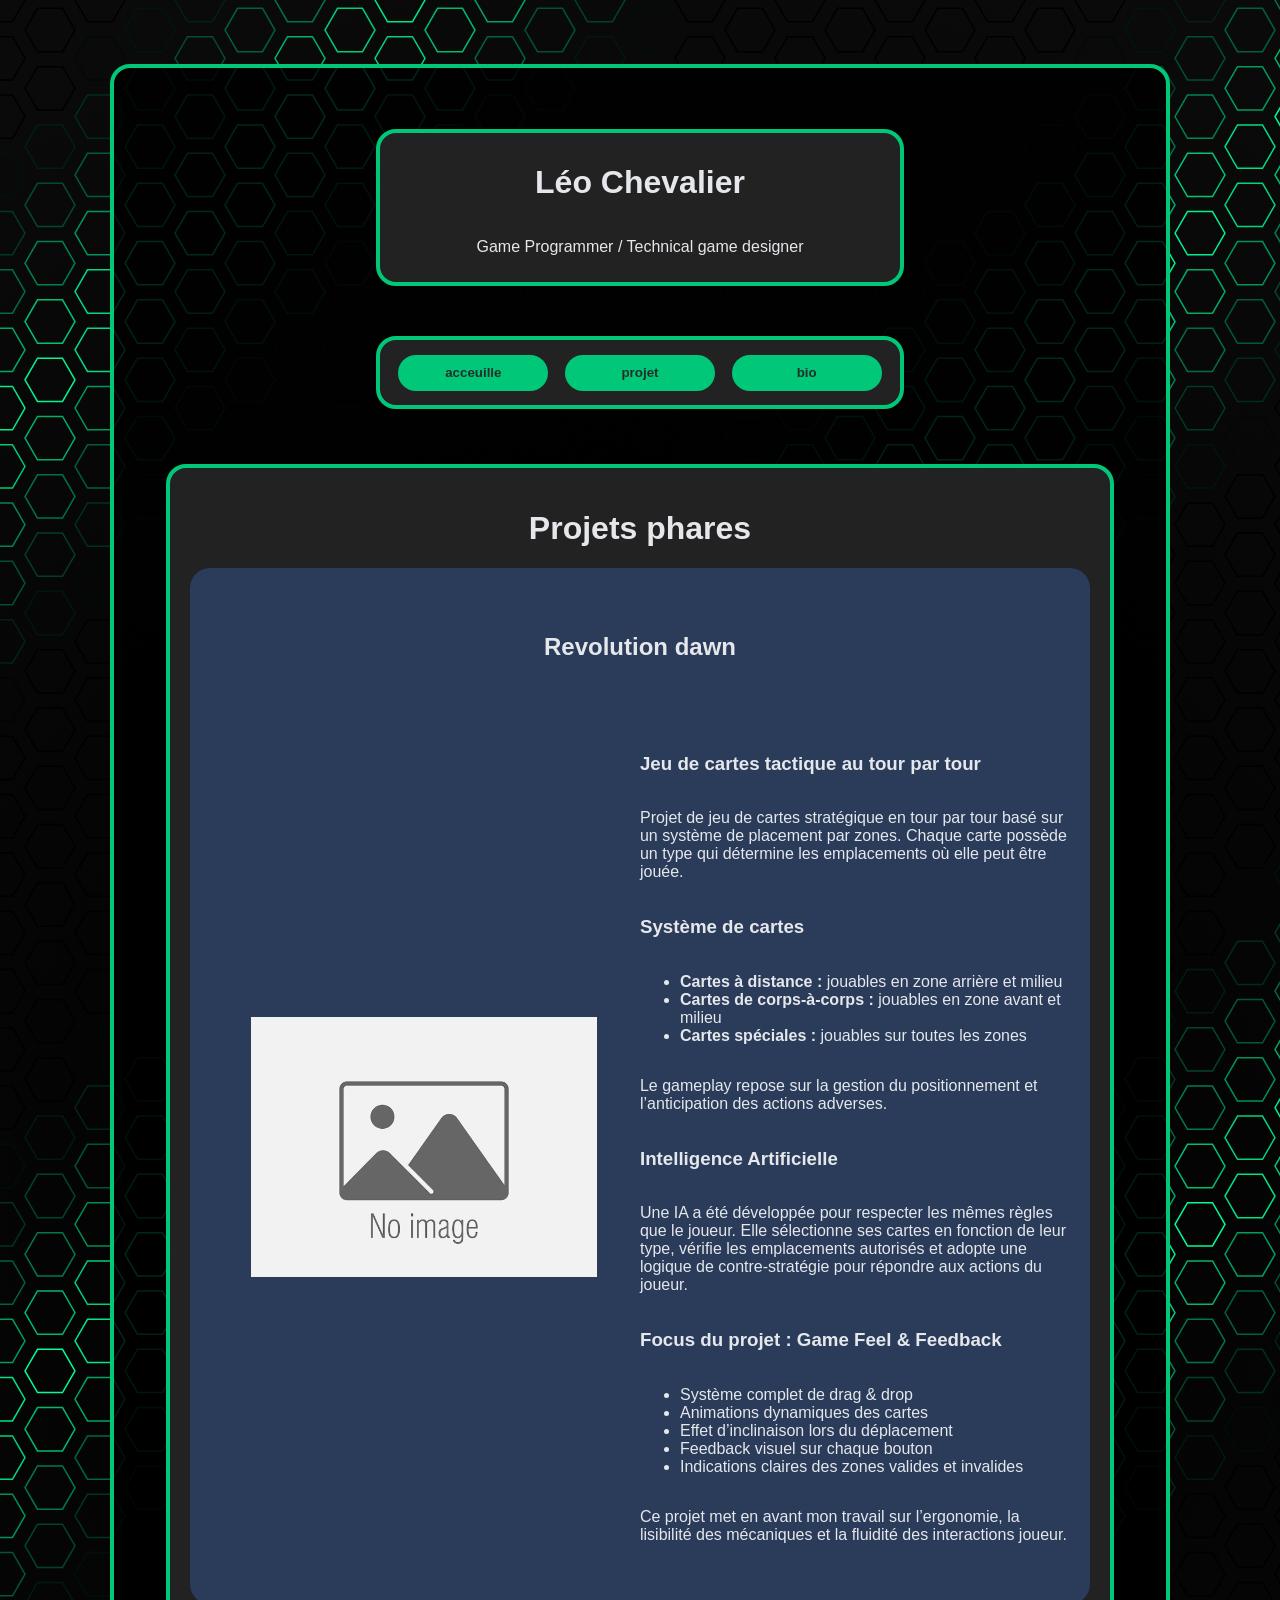
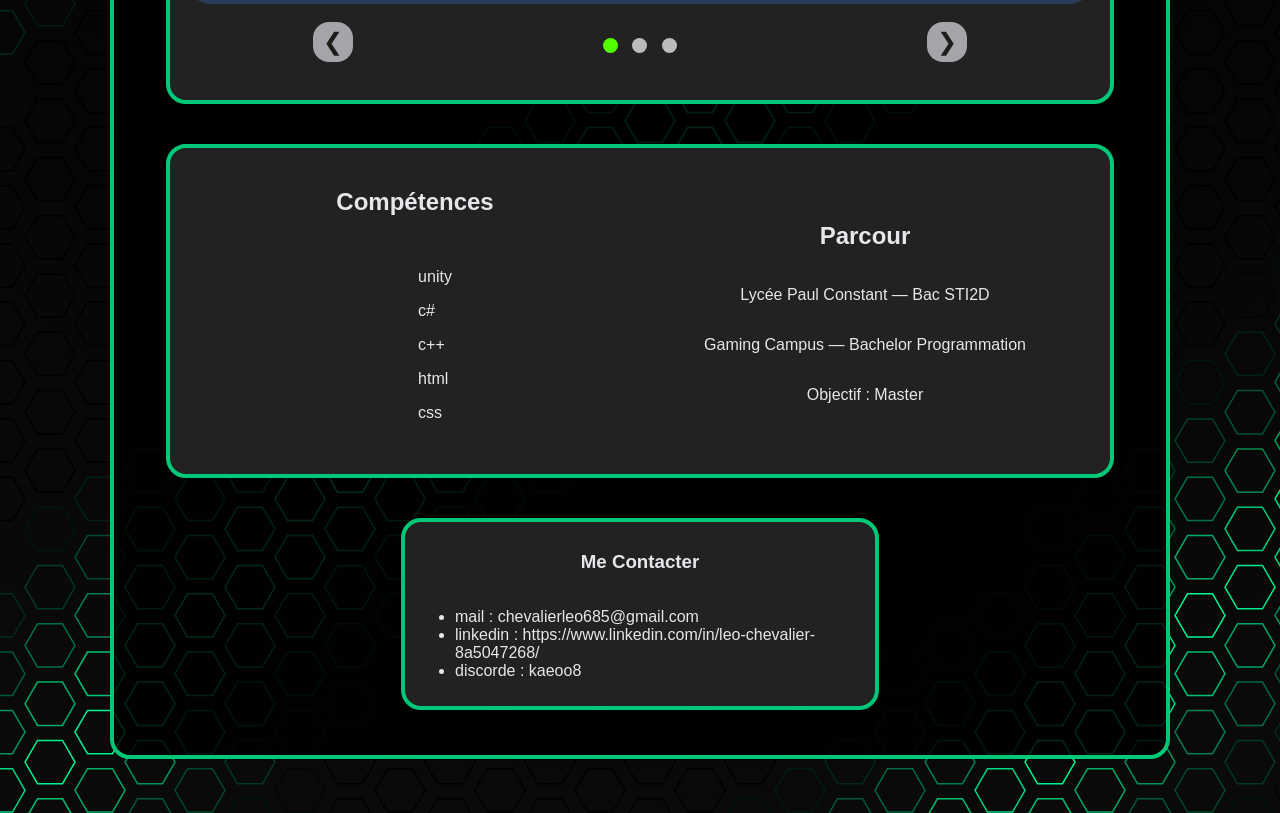
==== index.html @ ee6138b2 "Premier commit" ====
<head>
    <meta charset="UTF-8">
    <title>Léo Chevalier | Game Programmer</title>
    <link rel="stylesheet" href="style.css">
</head>
<body>
    <canvas id="refletsCanvas"></canvas>

    <div class="back">
        <header>
            <div class="second_block">
                <h1>Léo Chevalier</h1>
                <p>Game Programmer / Technical game designer</p>
            </div>

            <div class="second_block">
                <div class="alignement_ligne">
                    <button class="button_menu">acceuille</button>
                    <button class="button_menu">projet</button>
                    <button class="button_menu">bio</button>
                </div>
            </div>

        </header>

        <main>
            <div class="block">   
                <div class="carousel">


                    <div class="alignement_ligne">
                    <h1>Projets phares</h1>
                    </div>

                    
                    <div class="slides">

                        <div class="slide active">
                            <div class="project" >
                                <h2>Revolution dawn</h2>
                                <div class="blockProjet">
                                    <img src="ressource/img.png" alt="image de representation du projet" class="img_pres">
                                    <div class="description">
                                        <h3>Jeu de cartes tactique au tour par tour</h3>

                                            <p>
                                                Projet de jeu de cartes stratégique en tour par tour basé sur un système de placement par zones.
                                                Chaque carte possède un type qui détermine les emplacements où elle peut être jouée.
                                            </p>

                                            <h3>Système de cartes</h3>
                                            <ul>
                                                <li><strong>Cartes à distance :</strong> jouables en zone arrière et milieu</li>
                                                <li><strong>Cartes de corps-à-corps :</strong> jouables en zone avant et milieu</li>
                                                <li><strong>Cartes spéciales :</strong> jouables sur toutes les zones</li>
                                            </ul>

                                            <p>
                                                Le gameplay repose sur la gestion du positionnement et l’anticipation des actions adverses.
                                            </p>

                                            <h3>Intelligence Artificielle</h3>
                                            <p>
                                                Une IA a été développée pour respecter les mêmes règles que le joueur. 
                                                Elle sélectionne ses cartes en fonction de leur type, vérifie les emplacements autorisés 
                                                et adopte une logique de contre-stratégie pour répondre aux actions du joueur.
                                            </p>

                                            <h3>Focus du projet : Game Feel & Feedback</h3>
                                            <ul>
                                                <li>Système complet de drag & drop</li>
                                                <li>Animations dynamiques des cartes</li>
                                                <li>Effet d’inclinaison lors du déplacement</li>
                                                <li>Feedback visuel sur chaque bouton</li>
                                                <li>Indications claires des zones valides et invalides</li>
                                            </ul>

                                            <p>
                                                Ce projet met en avant mon travail sur l’ergonomie, la lisibilité des mécaniques 
                                                et la fluidité des interactions joueur.
                                            </p>
                                    </div>
                                </div>
                            </div>
                        </div>

                        <div class="slide">
                            <div class="project" >
                                <h3>Revolution dawn</h3>
                                <div class="blockProjet">
                                    <p>description 2</p>
                                    <img src="ressource/img.png" alt="image de representation du projet" class="img_pres">
                                </div>
                            </div>
                        </div>

                            
                        <div class="slide">
                            <div class="project" >
                                <h3>Revolution dawn</h3>
                                <div class="blockProjet">
                                    <img src="ressource/img.png" alt="image de representation du projet" class="img_pres">
                                    <p>description 3</p>
                                </div>
                            </div>
                        </div>
                        

                    </div>
                    
                    <div class="cadre_bouton">
                        <button class="prev">❮

                        </button><div class="dots">
                            <span class="dot active"></span>
                            <span class="dot"></span>
                            <span class="dot"></span>
                        </div>

                        <button class="next">❯</button>
                    </div>
                </div>
            </div>
            
            <div class="block">
                <div class="alignement_ligne">
                    <div class="alignement_col">
                        <h2>Compétences</h2>
                        <ul>    
                            <p>unity</p>
                            <p>c#</p>
                            <p>c++</p>
                            <p>html</p>
                            <p>css</p>
                        </ul>
                    </div>


                    <div class="alignement_col">
                        <h2>Parcour</h2>
                            <div class="alignement_col">
                                <p>Lycée Paul Constant — Bac STI2D</p>
                                <p>Gaming Campus — Bachelor Programmation</p>
                                <p>Objectif : Master</p>
                            </div>
                    </div>
                </div>
            </div>
        </main>
        <footer>
            <div class="block">
                <h3>Me Contacter</h3>
                <ul>
                    <li>mail     : chevalierleo685@gmail.com</li>
                    <li>linkedin : https://www.linkedin.com/in/leo-chevalier-8a5047268/</li>
                    <li>discorde : kaeoo8</li>
                </ul>
            </div>
        </footer>
    
    </div>
        <br>
        <br>
        <br>


    <script src="script.js"></script>
</body>
---- style.css ----
body {
  margin: 0;
  max-width: 100%;
  display: flex;
  flex-flow: column;
  justify-content: center;
  align-content: center;
  align-items: center;
  font-family: Arial, sans-serif;
  background: #0f172a;
  color: #e5e7eb;
}
main{
  display: flex;
  flex-flow: column;
  justify-content: center;
  align-content: center;
  align-items: center;
  font-family: Arial, sans-serif;
  width: 100%;
  height: 100%;
}
header, section, footer {
  display: flex;
  flex-flow: column;
  align-items: center;
  max-width: 90%;
  min-width: 50%;
  padding: 1% 1%;
}
.project_part {
  max-width: 100%;
  display: flex;
  flex-flow: column;
  align-items: center;
}
.back{
  margin-top: 5%;
  width: 80%;
  max-width: 1000px;
  display: flex;
  flex-flow: column;
  align-items: center;
  background: #000000d3;
  border: 4px solid #00C878;
  border-radius: 20px;
  padding: 2%;
}
.project {
  display: flex;
  flex-flow: column;
  align-items: center;
  justify-content: space-around;
  background: #2a3c5a;
  padding: 2%;
  margin-bottom: 2%;
  border-radius: 20px;
  height: 1000;
}
.blockProjet{
  display: flex;
  flex-flow: row;
  align-items: center;
  justify-content: space-around;
}
.img_pres{
  max-width: 40%;
  padding: 5%;
}
.cadre_bouton{
  display: flex;
  flex-flow: row;
  align-items: center;
  justify-content: space-around;
  padding-bottom: 2%;
}
.slides {
    position: relative;
    width: 100%;
}

.slide {
    width: 100%;
    visibility: hidden;
    height: 0;
    overflow: hidden;
}

.slide.active {
    visibility: visible;
    height: auto;
}
.carousel {
    margin: auto;
    position: relative;
    overflow: hidden;
    width: 100%;
}

button {
    border: none;
    padding: 10px;
    cursor: pointer;
}
.prev { left: 0; }
.next { right: 0; }
.dots {
    text-align: center;
    margin-top: 10px;
}
.dot {
    height: 15px;
    width: 15px;
    margin: 0 5px;
    background-color: #bbb;
    border-radius: 50%;
    display: inline-block;
    cursor: pointer;
    transition: background-color 0.3s;
}
.dot.active {
    background-color: #51ff00; 
}
.cadre_bouton button {
    border: none;          
    width: 40px;            
    height: 40px;           
    border-radius: 40%;     
    background-color: #a4a5a8; 
    color: #201b1b;           
    font-size: 24px;        
    cursor: pointer;
    display: flex;
    align-items: center;
    justify-content: center;
    transition: background-color 0.3s, transform 0.2s;
}
.cadre_bouton button:hover {
    background-color: #374151; 
    transform: scale(1.1);  
}
.second_block{
  margin: 5% 0;
  width: 100%;
  max-width: 1000px;
  display: flex;
  flex-flow: column;
  align-items: center;
  background: #252525f1;
  border: 4px solid #00C878;
  border-radius: 20px;
  padding: 2%;
}
.block{
  margin: 2% 0;
  width: 90%;
  height: 100%;
  display: flex;
  flex-flow: column;
  align-items: center;
  justify-content: center;
  background: #252525f1;
  border: 4px solid #00C878;
  border-radius: 20px;
  padding: 2%;
}
.alignement_ligne{
  width: 100%;
  height: auto;
  display: flex;
  flex-flow: row;
  align-items: center;
  justify-content: space-around;
}
.alignement_col{
  width: 100%;
  height: auto;
  display: flex;
  flex-flow: column;
  align-items: center;
  justify-content: space-around;
}
#refletsCanvas {
  position: fixed;
  top: 0;
  left: 0;
  width: 100%;
  height: 100%;
  z-index: -2;
  pointer-events: none;
}

.button_menu {
  width: 30%;
  height: 80%;
  background-color: #00C878;
  color: #252525f1;
  border: solid, 5px;
  border-color: #00c87800;
  cursor: pointer;
  border-radius: 20px;
  font-weight: 900;

  display: flex;
  justify-content: center; 
  align-items: center; 

  transition: transform 0.3s ease, box-shadow 0.3s ease, background-color 0.3s ease, color 0.3s ease, border-color 0.3s ease;
}

.button_menu:hover {
  transform: scale(1.15);
  box-shadow: 0 0 10px #00c878c0;
  background-color: #252525f1;
  color: #00C878;
  border-color: #00C878;
}

.description{
  display:  flex;
  flex-flow: column;
  justify-content: space-around;
}
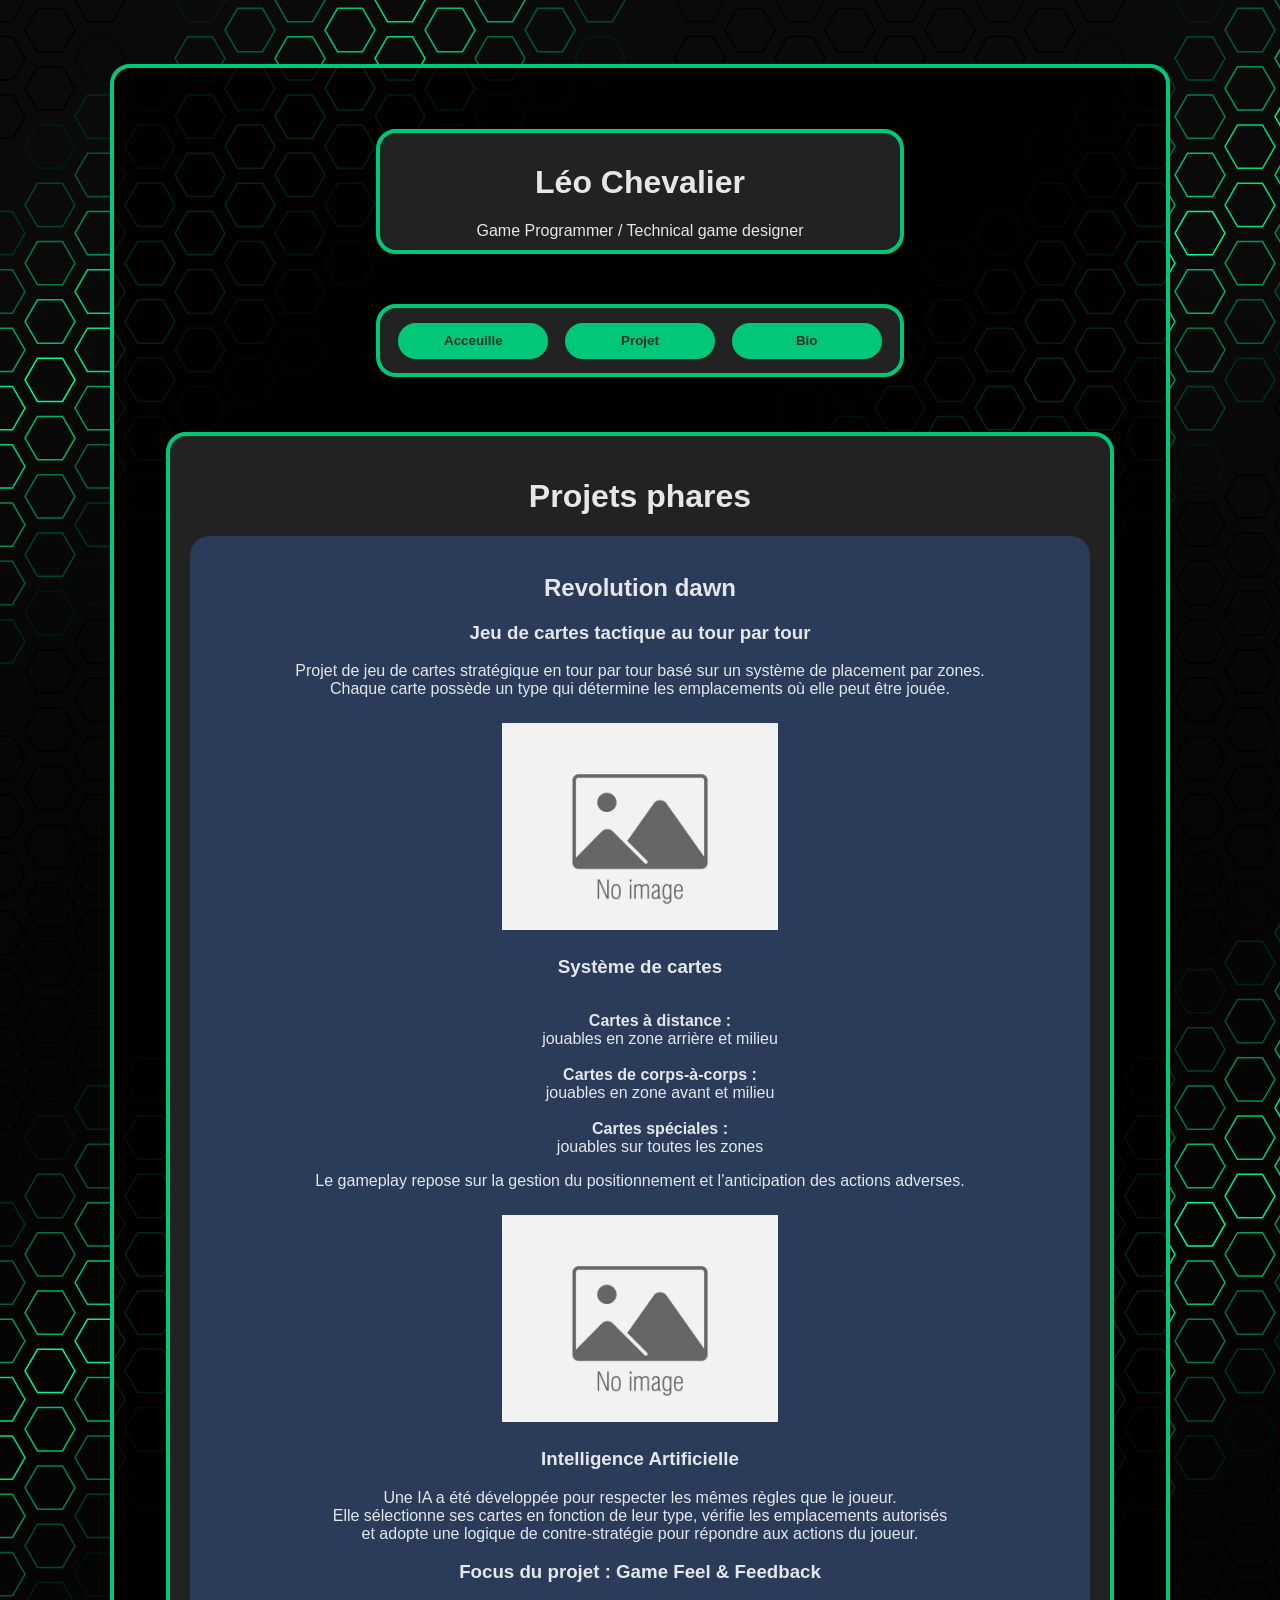
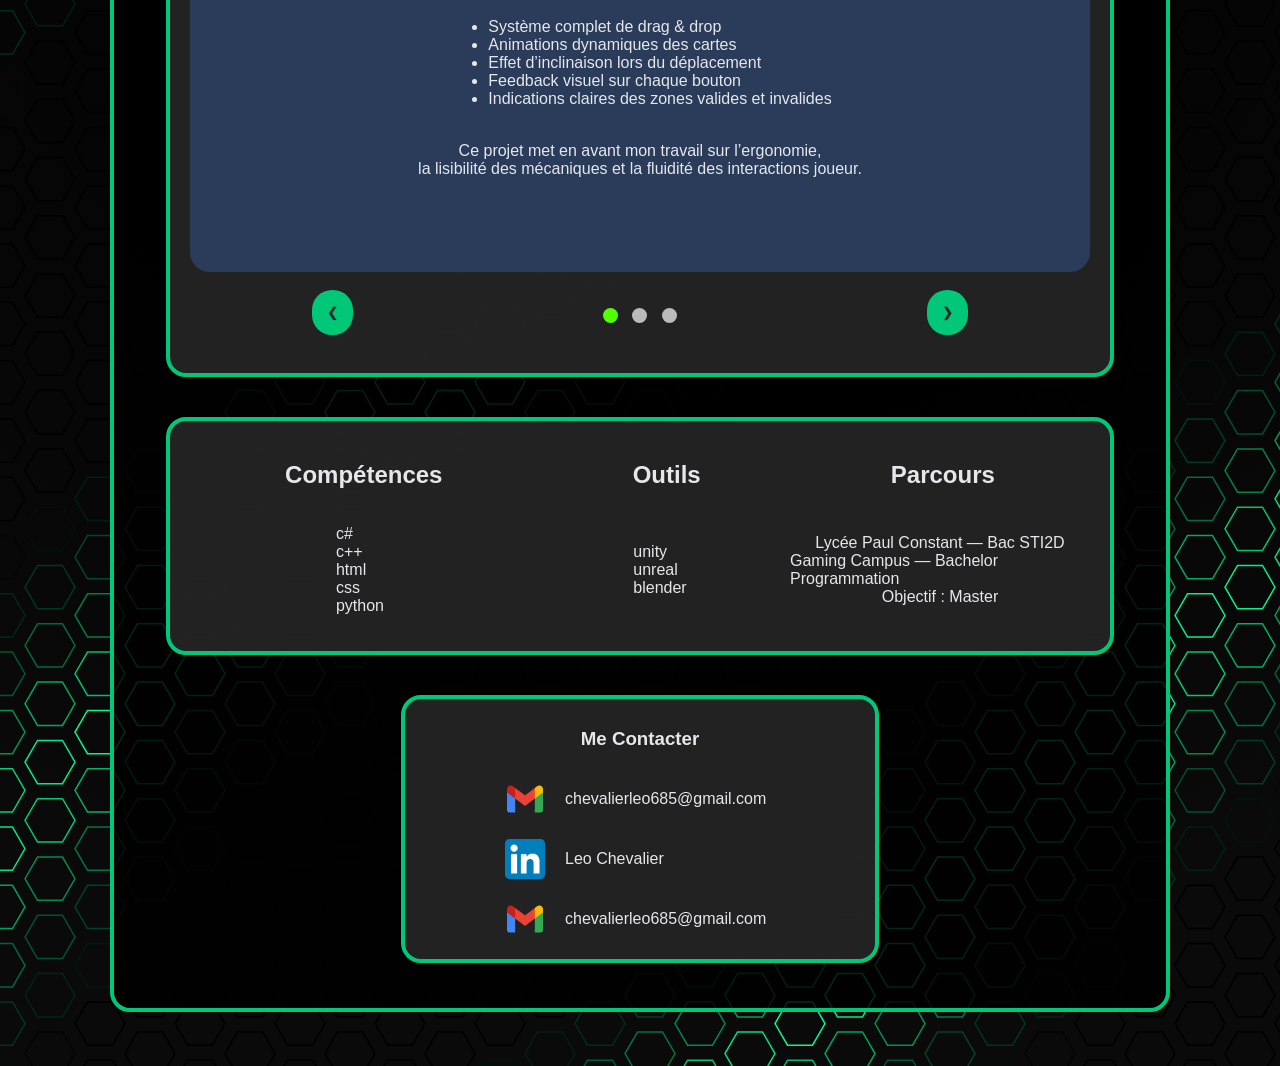
==== commit 1a80bf51: "update" ====
--- a/index.html
+++ b/index.html
@@ -15,9 +15,9 @@
 
             <div class="second_block">
                 <div class="alignement_ligne">
-                    <button class="button_menu">acceuille</button>
-                    <button class="button_menu">projet</button>
-                    <button class="button_menu">bio</button>
+                    <button class="button_menu">Acceuille</button>
+                    <button class="button_menu">Projet</button>
+                    <button class="button_menu">Bio</button>
                 </div>
             </div>
 
@@ -39,30 +39,47 @@
                             <div class="project" >
                                 <h2>Revolution dawn</h2>
                                 <div class="blockProjet">
-                                    <img src="ressource/img.png" alt="image de representation du projet" class="img_pres">
-                                    <div class="description">
-                                        <h3>Jeu de cartes tactique au tour par tour</h3>
+                                        <h3 class="text">Jeu de cartes tactique au tour par tour</h3>
+                                            <br>
 
                                             <p>
                                                 Projet de jeu de cartes stratégique en tour par tour basé sur un système de placement par zones.
+                                            </p>
+                                            <p>
                                                 Chaque carte possède un type qui détermine les emplacements où elle peut être jouée.
                                             </p>
+                                            <br>
+
+
+                                            <img src="ressource/img.png" alt="image de representation du projet" class="img_pres">
+
 
                                             <h3>Système de cartes</h3>
                                             <ul>
-                                                <li><strong>Cartes à distance :</strong> jouables en zone arrière et milieu</li>
-                                                <li><strong>Cartes de corps-à-corps :</strong> jouables en zone avant et milieu</li>
-                                                <li><strong>Cartes spéciales :</strong> jouables sur toutes les zones</li>
+                                                <li class="text"><strong>Cartes à distance :<br></strong> jouables en zone arrière et milieu</li>
+                                                <br>
+                                                <li class="text"><strong>Cartes de corps-à-corps :<br></strong> jouables en zone avant et milieu</li>
+                                                <br>
+                                                <li class="text"><strong>Cartes spéciales :<br></strong> jouables sur toutes les zones</li>
                                             </ul>
 
-                                            <p>
+                                            <p >
                                                 Le gameplay repose sur la gestion du positionnement et l’anticipation des actions adverses.
                                             </p>
+                                            <br>
+
+
+                                            <img src="ressource/img.png" alt="image de representation du projet" class="img_pres">
+
 
                                             <h3>Intelligence Artificielle</h3>
                                             <p>
                                                 Une IA a été développée pour respecter les mêmes règles que le joueur. 
+                                            </p>
+                                            <p>
                                                 Elle sélectionne ses cartes en fonction de leur type, vérifie les emplacements autorisés 
+                                            </p>
+                                            <p>
                                                 et adopte une logique de contre-stratégie pour répondre aux actions du joueur.
                                             </p>
 
@@ -74,12 +91,13 @@
                                                 <li>Feedback visuel sur chaque bouton</li>
                                                 <li>Indications claires des zones valides et invalides</li>
                                             </ul>
-
-                                            <p>
-                                                Ce projet met en avant mon travail sur l’ergonomie, la lisibilité des mécaniques 
-                                                et la fluidité des interactions joueur.
-                                            </p>
-                                    </div>
+                                            <br>
+                                            <p>
+                                                Ce projet met en avant mon travail sur l’ergonomie, 
+                                            </p>
+                                            <p>
+                                                la lisibilité des mécaniques et la fluidité des interactions joueur.
+                                            </p>
                                 </div>
                             </div>
                         </div>
@@ -109,9 +127,9 @@
                     </div>
                     
                     <div class="cadre_bouton">
-                        <button class="prev">❮
-
-                        </button><div class="dots">
+                        <button class="prev">❮</button>
+
+                        <div class="dots">
                             <span class="dot active"></span>
                             <span class="dot"></span>
                             <span class="dot"></span>
@@ -123,21 +141,35 @@
             </div>
             
             <div class="block">
+                
+                <div class="alignement_ligne">
+                    
+                        <h2>Compétences</h2>
+                        <h2>Outils</h2>
+                        <h2>Parcours</h2>
+                </div>
                 <div class="alignement_ligne">
                     <div class="alignement_col">
-                        <h2>Compétences</h2>
                         <ul>    
-                            <p>unity</p>
                             <p>c#</p>
                             <p>c++</p>
                             <p>html</p>
                             <p>css</p>
+                            <p>python</p>
                         </ul>
                     </div>
 
 
                     <div class="alignement_col">
-                        <h2>Parcour</h2>
+                        <ul>    
+                            <p>unity</p>
+                            <p>unreal</p>
+                            <p>blender</p>
+                        </ul>
+                    </div>
+
+
+                    <div class="alignement_col">
                             <div class="alignement_col">
                                 <p>Lycée Paul Constant — Bac STI2D</p>
                                 <p>Gaming Campus — Bachelor Programmation</p>
@@ -150,11 +182,27 @@
         <footer>
             <div class="block">
                 <h3>Me Contacter</h3>
-                <ul>
-                    <li>mail     : chevalierleo685@gmail.com</li>
-                    <li>linkedin : https://www.linkedin.com/in/leo-chevalier-8a5047268/</li>
-                    <li>discorde : kaeoo8</li>
-                </ul>
+
+                <div class="contact_ligne">
+                    <a href="mailto:chevalierleo685@gmail.com" class="cadre_logo">
+                        <img src="ressource/logo mail.png" class="logo">
+                    </a>
+                    <p>chevalierleo685@gmail.com</p>
+                </div>
+
+                <div class="contact_ligne">
+                    <a href="#" class="cadre_logo">
+                        <img src="ressource/logo linkedin.png" class="logo">
+                    </a>
+                    <p>Leo Chevalier</p>
+                </div>
+
+                <div class="contact_ligne">
+                    <a href="mailto:chevalierleo685@gmail.com" class="cadre_logo">
+                        <img src="ressource/logo mail.png" class="logo">
+                    </a>
+                    <p>chevalierleo685@gmail.com</p>
+                </div>
             </div>
         </footer>
     
@@ -166,3 +214,4 @@
 
     <script src="script.js"></script>
 </body>
+
--- a/style.css
+++ b/style.css
@@ -41,6 +41,7 @@
   max-width: 1000px;
   display: flex;
   flex-flow: column;
+  
   align-items: center;
   background: #000000d3;
   border: 4px solid #00C878;
@@ -51,22 +52,17 @@
   display: flex;
   flex-flow: column;
   align-items: center;
-  justify-content: space-around;
+  justify-content: flex-start;
   background: #2a3c5a;
   padding: 2%;
   margin-bottom: 2%;
   border-radius: 20px;
-  height: 1000;
-}
-.blockProjet{
-  display: flex;
-  flex-flow: row;
-  align-items: center;
-  justify-content: space-around;
-}
+  height: 1300;
+}
+
 .img_pres{
   max-width: 40%;
-  padding: 5%;
+  padding: 1%;
 }
 .cadre_bouton{
   display: flex;
@@ -103,8 +99,57 @@
     padding: 10px;
     cursor: pointer;
 }
-.prev { left: 0; }
-.next { right: 0; }
+.prev { 
+  background-color: #00C878;
+  color: #252525f1;
+  border: solid, 5px;
+  border-color: #00c87800;
+  cursor: pointer;
+  border-radius: 20px;
+  font-weight: 900;
+
+  display: flex;
+  justify-content: center; 
+  align-items: center; 
+
+  transition: transform 0.3s ease, box-shadow 0.3s ease, background-color 0.3s ease, color 0.3s ease, border-color 0.3s ease;
+}
+.prev:hover{
+  transform: scale(1.15);
+  box-shadow: 0 0 10px #00c878c0;
+  background-color: #252525f1;
+  color: #00C878;
+  border-color: #00C878;
+}
+.next { 
+  background-color: #00C878;
+  color: #252525f1;
+  border: solid, 5px;
+  border-color: #00c87800;
+  cursor: pointer;
+  border-radius: 20px;
+  font-weight: 900;
+
+  display: flex;
+  justify-content: center; 
+  align-items: center; 
+
+  transition: transform 0.3s ease, box-shadow 0.3s ease, background-color 0.3s ease, color 0.3s ease, border-color 0.3s ease;
+}
+.next:hover{
+  transform: scale(1.15);
+  box-shadow: 0 0 10px #00c878c0;
+  background-color: #252525f1;
+  color: #00C878;
+  border-color: #00C878;
+}
+p{margin: 0%;}
+
+
+
+
+
+
 .dots {
     text-align: center;
     margin-top: 10px;
@@ -122,24 +167,8 @@
 .dot.active {
     background-color: #51ff00; 
 }
-.cadre_bouton button {
-    border: none;          
-    width: 40px;            
-    height: 40px;           
-    border-radius: 40%;     
-    background-color: #a4a5a8; 
-    color: #201b1b;           
-    font-size: 24px;        
-    cursor: pointer;
-    display: flex;
-    align-items: center;
-    justify-content: center;
-    transition: background-color 0.3s, transform 0.2s;
-}
-.cadre_bouton button:hover {
-    background-color: #374151; 
-    transform: scale(1.1);  
-}
+
+
 .second_block{
   margin: 5% 0;
   width: 100%;
@@ -173,6 +202,14 @@
   align-items: center;
   justify-content: space-around;
 }
+.alignement_ligne_coller{
+  width: 100%;
+  height: auto;
+  display: flex;
+  flex-flow: row;
+  align-items: center;
+  justify-content:flex-start;
+}
 .alignement_col{
   width: 100%;
   height: auto;
@@ -180,6 +217,22 @@
   flex-flow: column;
   align-items: center;
   justify-content: space-around;
+}
+.alignement_col_logo{
+  width: 35%;
+  height: auto;
+  display: flex;
+  flex-flow: column;
+  align-items: end;
+  justify-content: space-around;
+}
+.alignement_col_text{
+  width: 30%;
+  height: auto;
+  display: flex;
+  flex-flow: column;
+  align-items: start;
+  justify-content: start;
 }
 #refletsCanvas {
   position: fixed;
@@ -216,9 +269,39 @@
   color: #00C878;
   border-color: #00C878;
 }
-
-.description{
-  display:  flex;
-  flex-flow: column;
-  justify-content: space-around;
+.contact_ligne{
+  width: 60%;
+  display: flex;
+  align-items: center;
+  gap: 20px;
+  margin: 10px 0;
+}
+
+.cadre_logo{
+  width: 40px;
+  display: flex;
+  justify-content: center;
+}
+
+.logo{
+  width: 100%;
+}
+
+.contact_ligne p{
+  margin: 0;
+}
+.text{
+  width: 100%;
+  display: flex;
+  flex-flow: column;
+  align-items: center;
+  justify-content: center;
+  margin: 0;;
+}
+.blockProjet{
+  display: flex;
+  flex-flow: column;
+  align-items: center;
+  justify-content: center;
+
 }
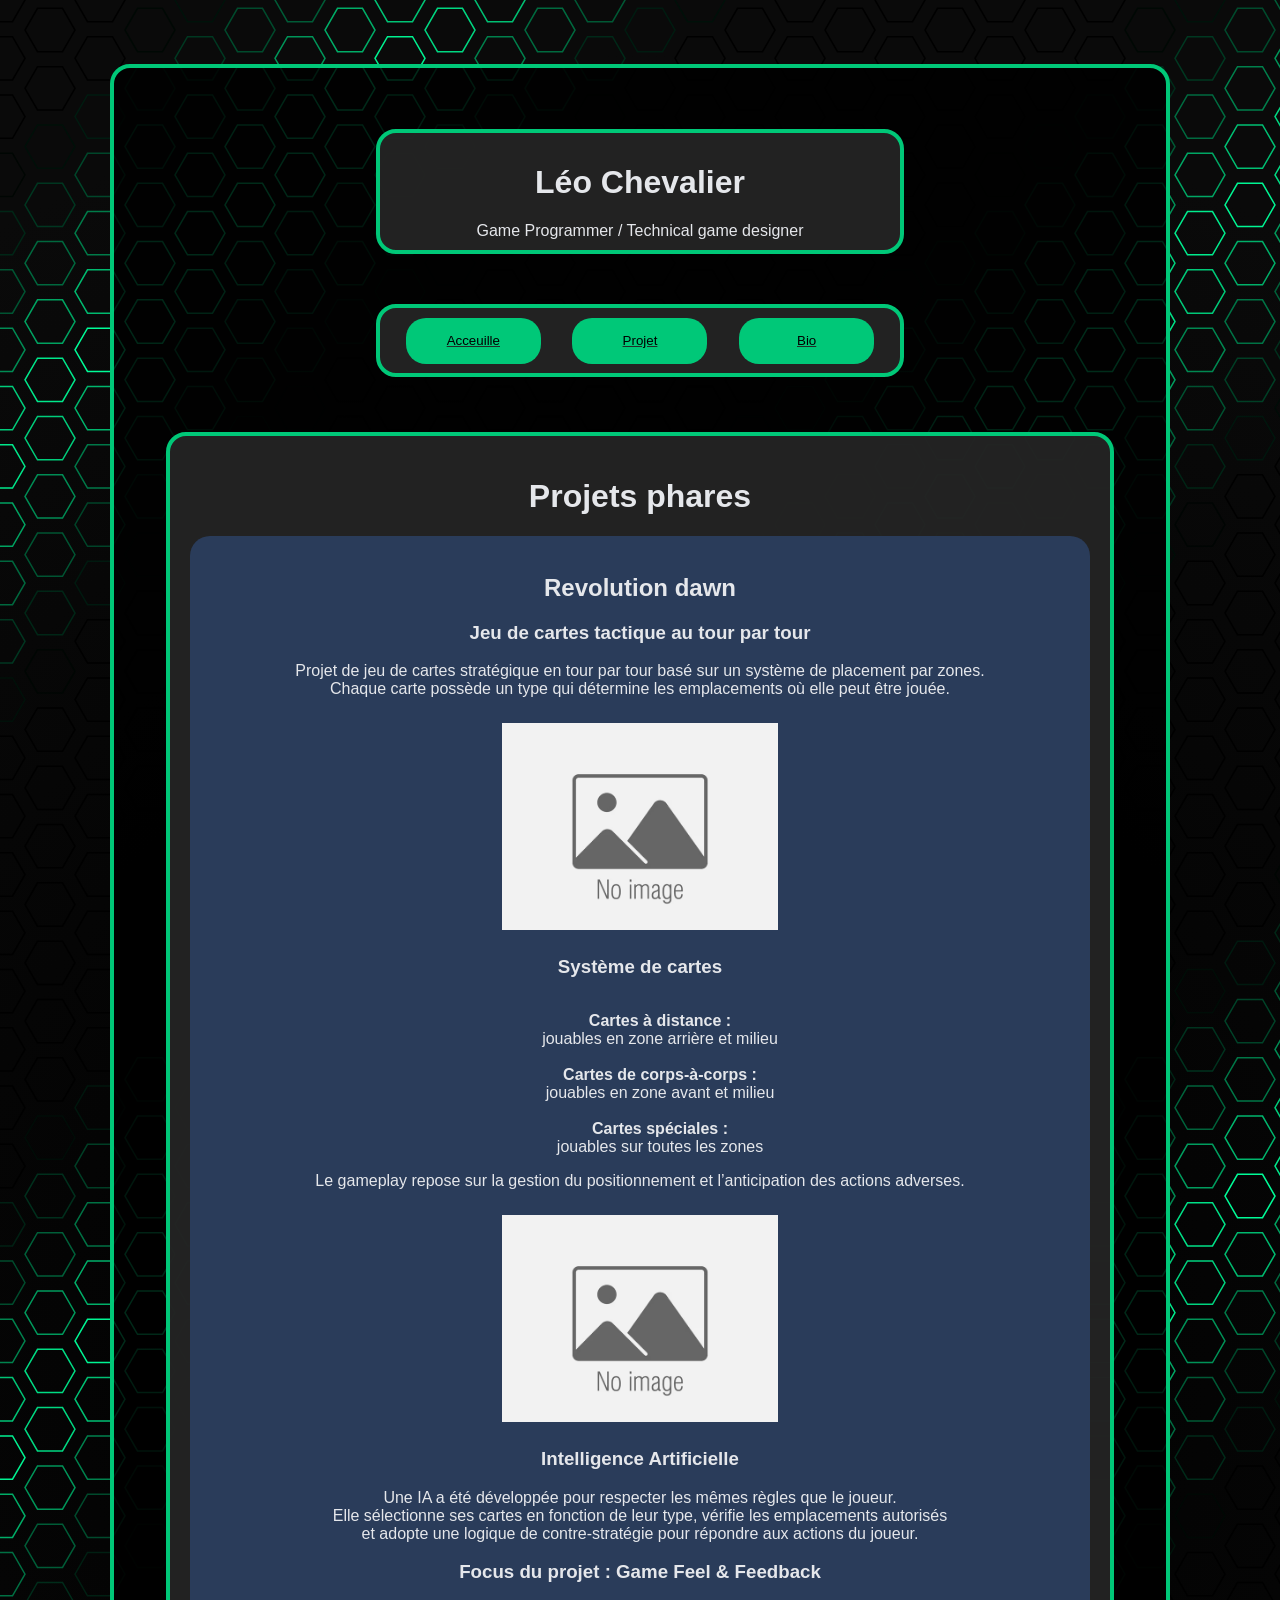
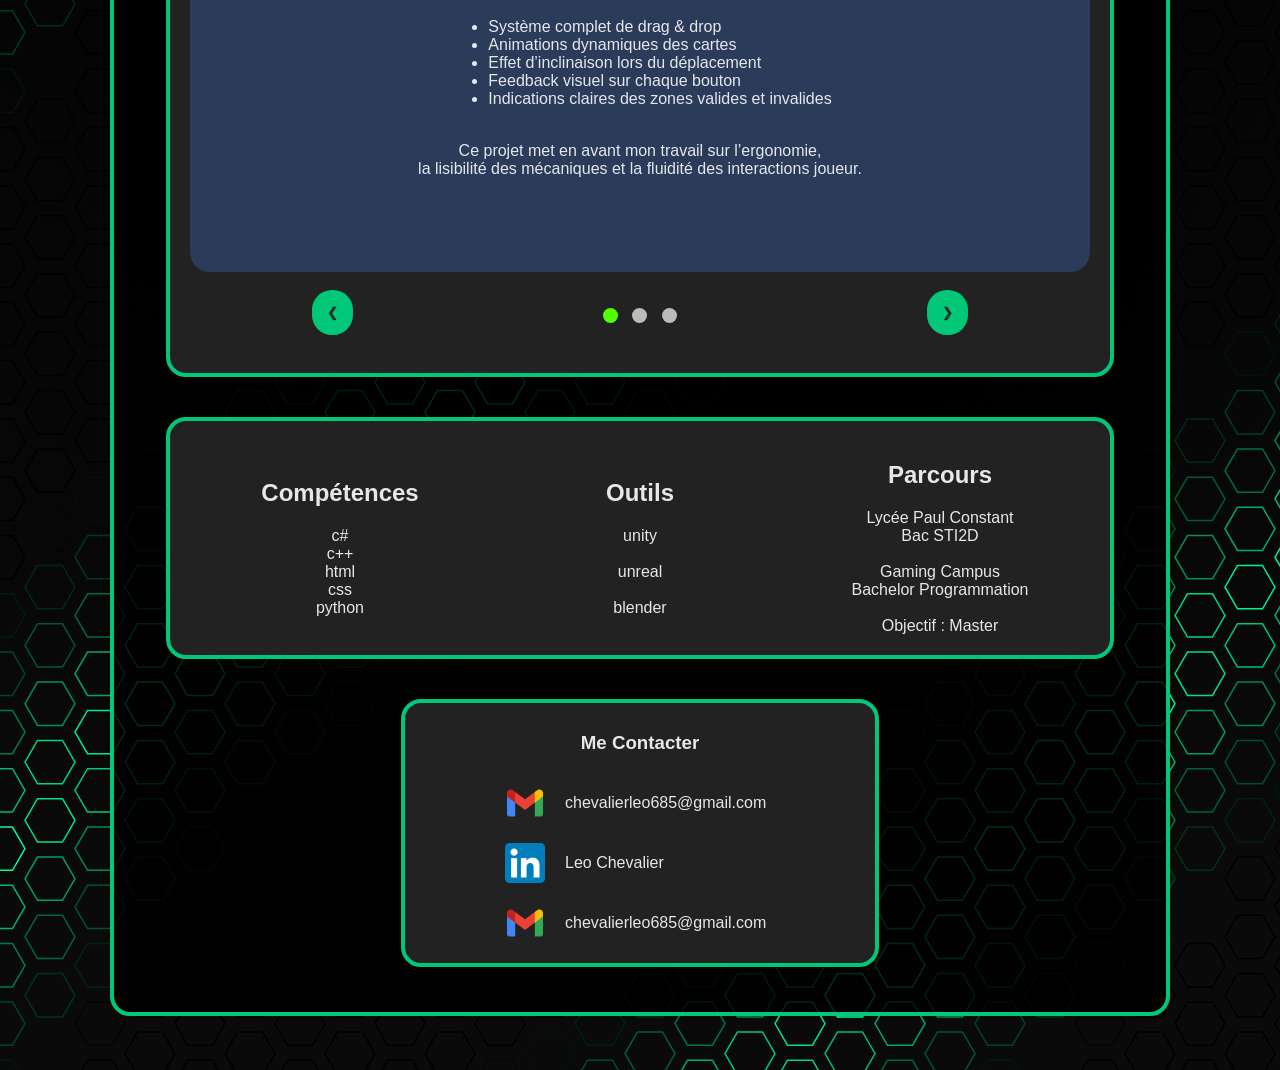
==== commit 77b093b0: "update" ====
--- a/index.html
+++ b/index.html
@@ -15,9 +15,9 @@
 
             <div class="second_block">
                 <div class="alignement_ligne">
-                    <button class="button_menu">Acceuille</button>
-                    <button class="button_menu">Projet</button>
-                    <button class="button_menu">Bio</button>
+                    <a href="index.html" class="button_menu"><button class="trensparent">Acceuille</button></a>
+                    <a href="page/projet.html" class="button_menu"><button class="trensparent">Projet</button></a>
+                    <a href="page/parcour.html" class="button_menu"><button class="trensparent">Bio</button></a>
                 </div>
             </div>
 
@@ -104,10 +104,67 @@
 
                         <div class="slide">
                             <div class="project" >
-                                <h3>Revolution dawn</h3>
+                                <h2>Revolution dawn</h2>
                                 <div class="blockProjet">
-                                    <p>description 2</p>
-                                    <img src="ressource/img.png" alt="image de representation du projet" class="img_pres">
+                                        <h3 class="text">Jeu de cartes tactique au tour par tour</h3>
+                                            <br>
+
+                                            <p>
+                                                Projet de jeu de cartes stratégique en tour par tour basé sur un système de placement par zones.
+                                            </p>
+                                            <p>
+                                                Chaque carte possède un type qui détermine les emplacements où elle peut être jouée.
+                                            </p>
+                                            <br>
+
+
+                                            <img src="ressource/img.png" alt="image de representation du projet" class="img_pres">
+
+
+                                            <h3>Système de cartes</h3>
+                                            <ul>
+                                                <li class="text"><strong>Cartes à distance :<br></strong> jouables en zone arrière et milieu</li>
+                                                <br>
+                                                <li class="text"><strong>Cartes de corps-à-corps :<br></strong> jouables en zone avant et milieu</li>
+                                                <br>
+                                                <li class="text"><strong>Cartes spéciales :<br></strong> jouables sur toutes les zones</li>
+                                            </ul>
+
+                                            <p >
+                                                Le gameplay repose sur la gestion du positionnement et l’anticipation des actions adverses.
+                                            </p>
+                                            <br>
+
+
+                                            <img src="ressource/img.png" alt="image de representation du projet" class="img_pres">
+
+
+                                            <h3>Intelligence Artificielle</h3>
+                                            <p>
+                                                Une IA a été développée pour respecter les mêmes règles que le joueur. 
+                                            </p>
+                                            <p>
+                                                Elle sélectionne ses cartes en fonction de leur type, vérifie les emplacements autorisés 
+                                            </p>
+                                            <p>
+                                                et adopte une logique de contre-stratégie pour répondre aux actions du joueur.
+                                            </p>
+
+                                            <h3>Focus du projet : Game Feel & Feedback</h3>
+                                            <ul>
+                                                <li>Système complet de drag & drop</li>
+                                                <li>Animations dynamiques des cartes</li>
+                                                <li>Effet d’inclinaison lors du déplacement</li>
+                                                <li>Feedback visuel sur chaque bouton</li>
+                                                <li>Indications claires des zones valides et invalides</li>
+                                            </ul>
+                                            <br>
+                                            <p>
+                                                Ce projet met en avant mon travail sur l’ergonomie, 
+                                            </p>
+                                            <p>
+                                                la lisibilité des mécaniques et la fluidité des interactions joueur.
+                                            </p>
                                 </div>
                             </div>
                         </div>
@@ -115,10 +172,67 @@
                             
                         <div class="slide">
                             <div class="project" >
-                                <h3>Revolution dawn</h3>
+                                <h2>Revolution dawn</h2>
                                 <div class="blockProjet">
-                                    <img src="ressource/img.png" alt="image de representation du projet" class="img_pres">
-                                    <p>description 3</p>
+                                        <h3 class="text">Jeu de cartes tactique au tour par tour</h3>
+                                            <br>
+
+                                            <p>
+                                                Projet de jeu de cartes stratégique en tour par tour basé sur un système de placement par zones.
+                                            </p>
+                                            <p>
+                                                Chaque carte possède un type qui détermine les emplacements où elle peut être jouée.
+                                            </p>
+                                            <br>
+
+
+                                            <img src="ressource/img.png" alt="image de representation du projet" class="img_pres">
+
+
+                                            <h3>Système de cartes</h3>
+                                            <ul>
+                                                <li class="text"><strong>Cartes à distance :<br></strong> jouables en zone arrière et milieu</li>
+                                                <br>
+                                                <li class="text"><strong>Cartes de corps-à-corps :<br></strong> jouables en zone avant et milieu</li>
+                                                <br>
+                                                <li class="text"><strong>Cartes spéciales :<br></strong> jouables sur toutes les zones</li>
+                                            </ul>
+
+                                            <p >
+                                                Le gameplay repose sur la gestion du positionnement et l’anticipation des actions adverses.
+                                            </p>
+                                            <br>
+
+
+                                            <img src="ressource/img.png" alt="image de representation du projet" class="img_pres">
+
+
+                                            <h3>Intelligence Artificielle</h3>
+                                            <p>
+                                                Une IA a été développée pour respecter les mêmes règles que le joueur. 
+                                            </p>
+                                            <p>
+                                                Elle sélectionne ses cartes en fonction de leur type, vérifie les emplacements autorisés 
+                                            </p>
+                                            <p>
+                                                et adopte une logique de contre-stratégie pour répondre aux actions du joueur.
+                                            </p>
+
+                                            <h3>Focus du projet : Game Feel & Feedback</h3>
+                                            <ul>
+                                                <li>Système complet de drag & drop</li>
+                                                <li>Animations dynamiques des cartes</li>
+                                                <li>Effet d’inclinaison lors du déplacement</li>
+                                                <li>Feedback visuel sur chaque bouton</li>
+                                                <li>Indications claires des zones valides et invalides</li>
+                                            </ul>
+                                            <br>
+                                            <p>
+                                                Ce projet met en avant mon travail sur l’ergonomie, 
+                                            </p>
+                                            <p>
+                                                la lisibilité des mécaniques et la fluidité des interactions joueur.
+                                            </p>
                                 </div>
                             </div>
                         </div>
@@ -141,42 +255,36 @@
             </div>
             
             <div class="block">
-                
-                <div class="alignement_ligne">
-                    
-                        <h2>Compétences</h2>
-                        <h2>Outils</h2>
-                        <h2>Parcours</h2>
-                </div>
                 <div class="alignement_ligne">
                     <div class="alignement_col">
-                        <ul>    
-                            <p>c#</p>
-                            <p>c++</p>
-                            <p>html</p>
-                            <p>css</p>
-                            <p>python</p>
-                        </ul>
-                    </div>
-
+                        <h2>Compétences</h2>
+                        <p>c#</p>
+                        <p>c++</p>
+                        <p>html</p>
+                        <p>css</p>
+                        <p>python</p>
+                    </div>
 
                     <div class="alignement_col">
-                        <ul>    
-                            <p>unity</p>
-                            <p>unreal</p>
-                            <p>blender</p>
-                        </ul>
-                    </div>
-
+                        <h2>Outils</h2>
+                        <p>unity</p>
+                        <br>
+                        <p>unreal</p>
+                        <br>
+                        <p>blender</p>
+
+                    </div>
 
                     <div class="alignement_col">
-                            <div class="alignement_col">
-                                <p>Lycée Paul Constant — Bac STI2D</p>
-                                <p>Gaming Campus — Bachelor Programmation</p>
-                                <p>Objectif : Master</p>
-                            </div>
-                    </div>
-                </div>
+                        <h2>Parcours</h2>
+                        <p>Lycée Paul Constant</p><p>Bac STI2D</p>
+                        <br>
+                        <p>Gaming Campus</p><p> Bachelor Programmation</p>
+                        <br>
+                        <p>Objectif : Master</p>
+                    </div>
+                </div>
+                
             </div>
         </main>
         <footer>
--- a/style.css
+++ b/style.css
@@ -245,7 +245,7 @@
 }
 
 .button_menu {
-  width: 30%;
+  width: 25%;
   height: 80%;
   background-color: #00C878;
   color: #252525f1;
@@ -304,4 +304,16 @@
   align-items: center;
   justify-content: center;
 
+}
+.trensparent{
+  background-color: #00000000;
+  border: transparent 0;
+  width: 100%;
+  height: 100%;
+  
+  transition: transform 0.3s ease,color 0.3s ease;
+}
+.trensparent:hover {
+  transform: scale(1.15);
+  color: #00C878;
 }
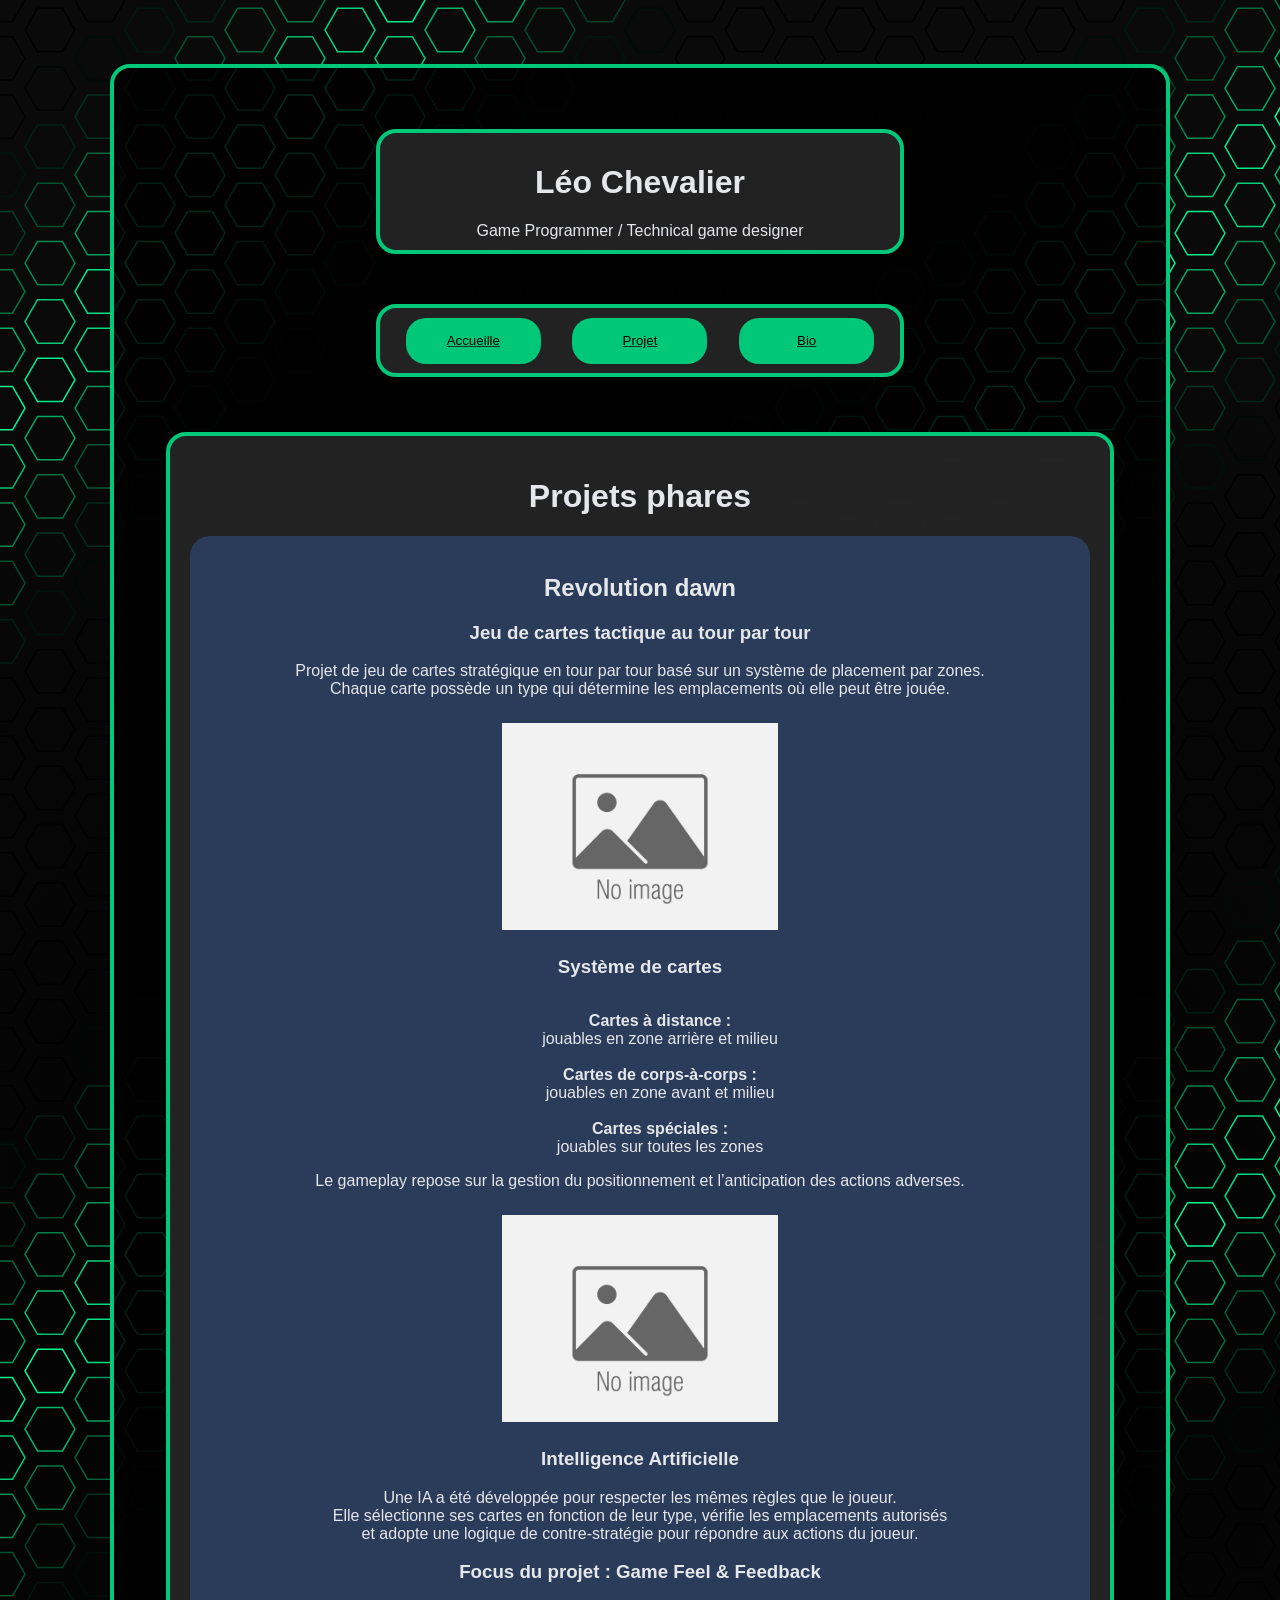
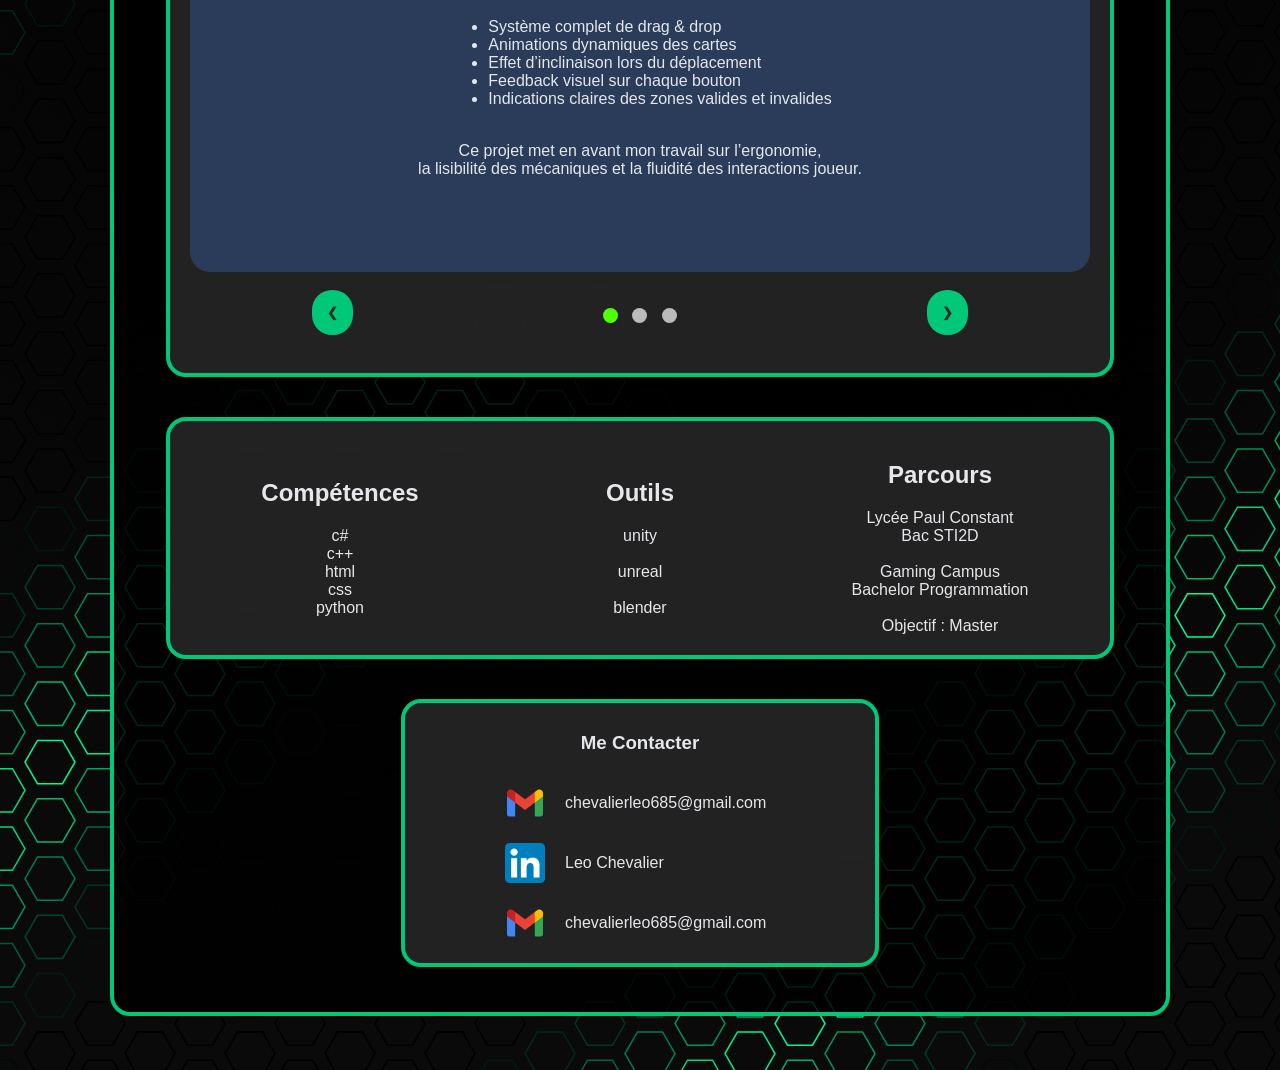
==== commit ba4f7d1e: "update" ====
--- a/index.html
+++ b/index.html
@@ -15,7 +15,7 @@
 
             <div class="second_block">
                 <div class="alignement_ligne">
-                    <a href="index.html" class="button_menu"><button class="trensparent">Acceuille</button></a>
+                    <a href="index.html" class="button_menu"><button class="trensparent">Accueille</button></a>
                     <a href="page/projet.html" class="button_menu"><button class="trensparent">Projet</button></a>
                     <a href="page/parcour.html" class="button_menu"><button class="trensparent">Bio</button></a>
                 </div>
@@ -34,6 +34,13 @@
 
                     
                     <div class="slides">
+
+
+                        
+
+
+
+
 
                         <div class="slide active">
                             <div class="project" >
@@ -169,7 +176,6 @@
                             </div>
                         </div>
 
-                            
                         <div class="slide">
                             <div class="project" >
                                 <h2>Revolution dawn</h2>
@@ -236,6 +242,15 @@
                                 </div>
                             </div>
                         </div>
+
+
+
+
+
+
+
+
+
                         
 
                     </div>
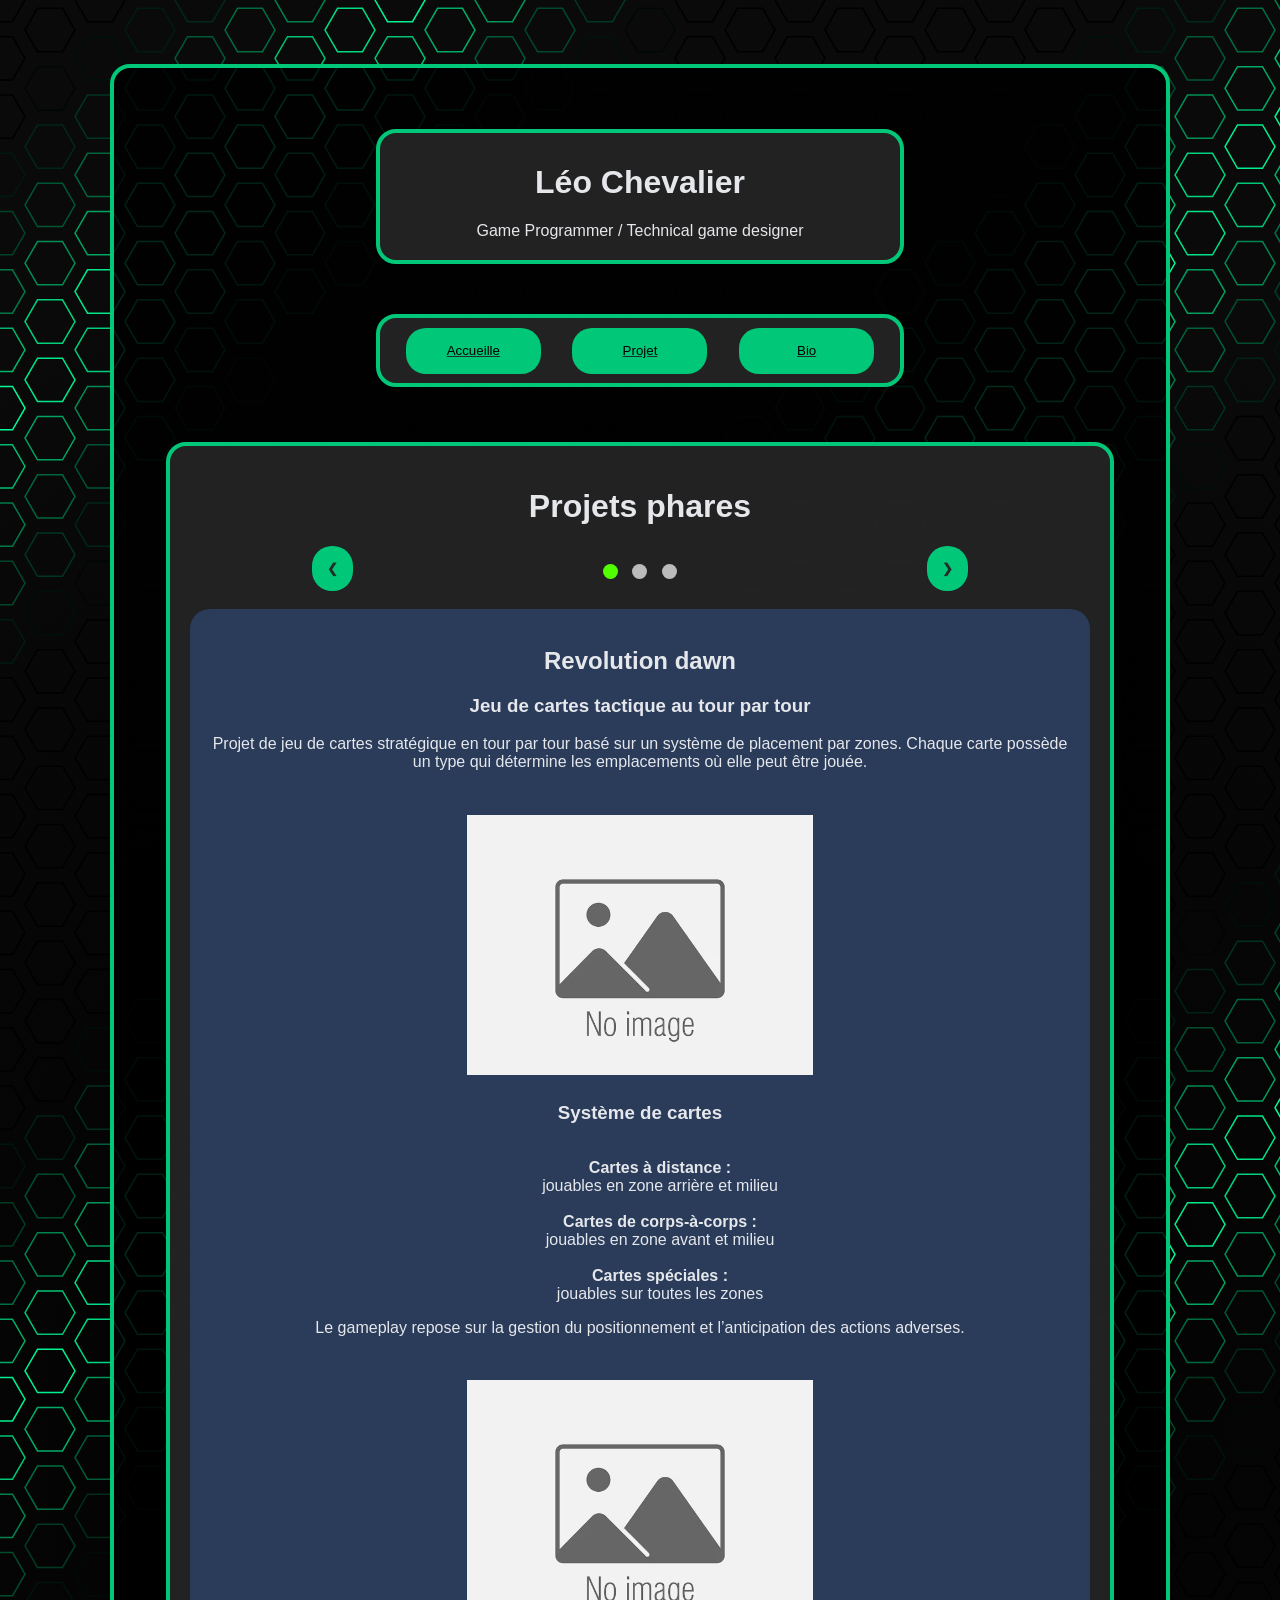
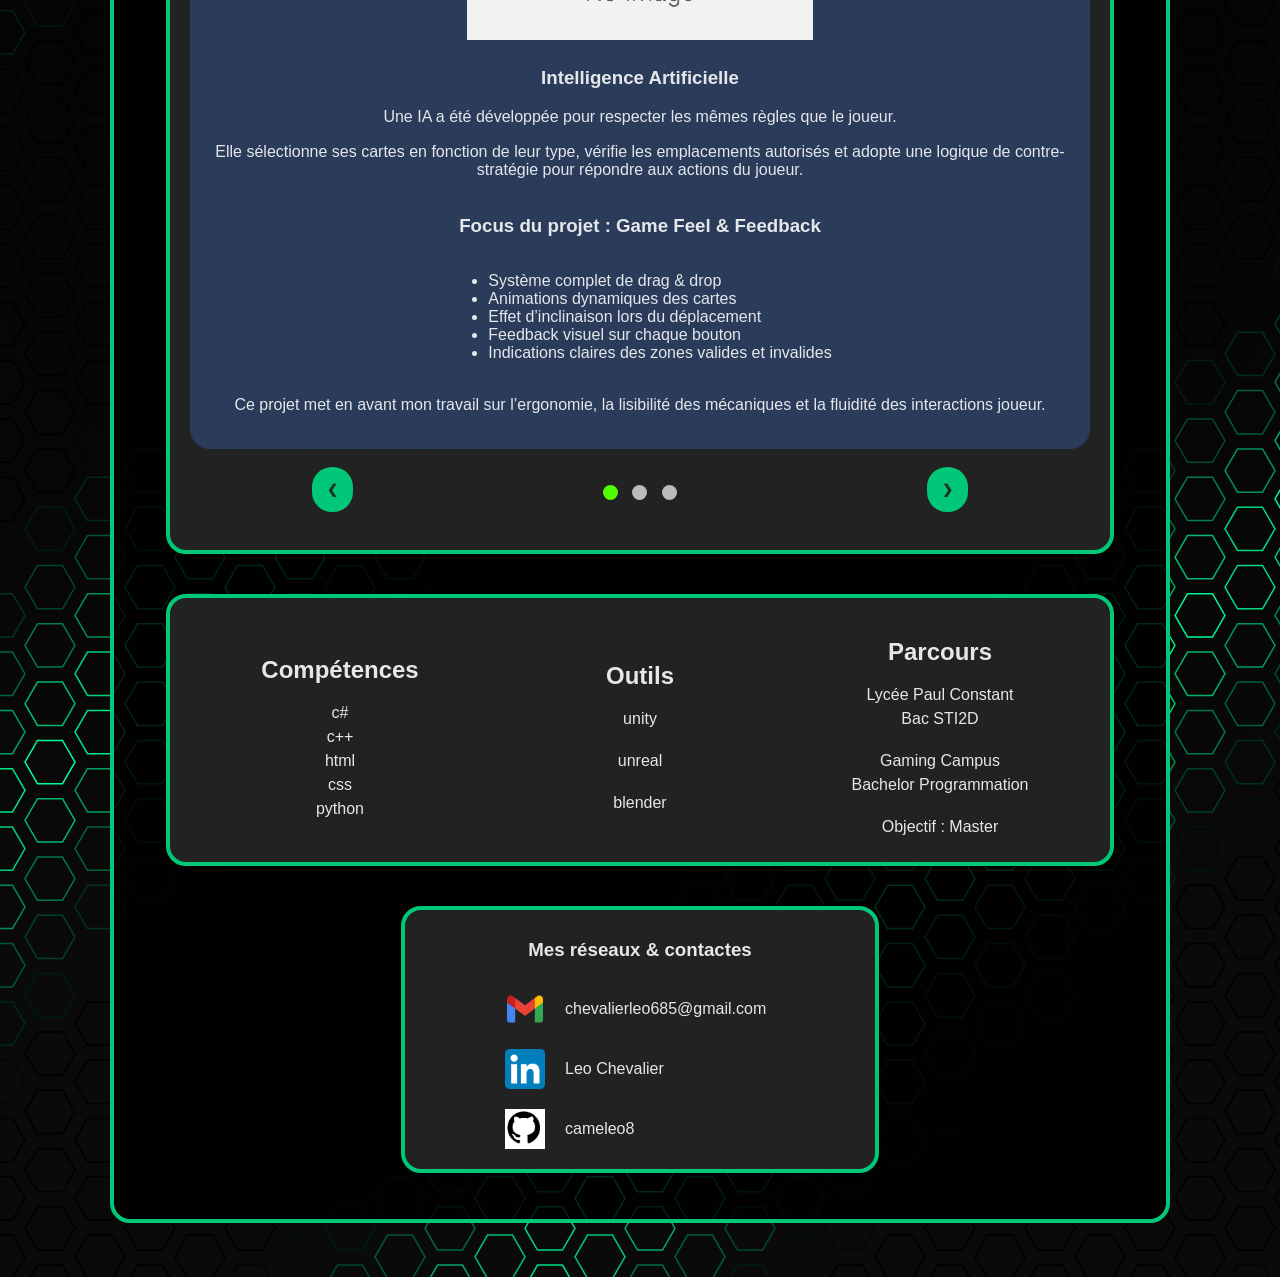
==== commit 480fe7b8: "update" ====
--- a/index.html
+++ b/index.html
@@ -2,6 +2,7 @@
     <meta charset="UTF-8">
     <title>Léo Chevalier | Game Programmer</title>
     <link rel="stylesheet" href="style.css">
+    <meta name="viewport" content="width=device-width, initial-scale=1.0">
 </head>
 <body>
     <canvas id="refletsCanvas"></canvas>
@@ -32,6 +33,18 @@
                     <h1>Projets phares</h1>
                     </div>
 
+                    <div class="cadre_bouton">
+                        <button class="prev">❮</button>
+
+                        <div class="dots">
+                            <span class="dot active"></span>
+                            <span class="dot"></span>
+                            <span class="dot"></span>
+                        </div>
+
+                        <button class="next">❯</button>
+                    </div>
+
                     
                     <div class="slides">
 
@@ -51,8 +64,6 @@
 
                                             <p>
                                                 Projet de jeu de cartes stratégique en tour par tour basé sur un système de placement par zones.
-                                            </p>
-                                            <p>
                                                 Chaque carte possède un type qui détermine les emplacements où elle peut être jouée.
                                             </p>
                                             <br>
@@ -85,8 +96,6 @@
                                             </p>
                                             <p>
                                                 Elle sélectionne ses cartes en fonction de leur type, vérifie les emplacements autorisés 
-                                            </p>
-                                            <p>
                                                 et adopte une logique de contre-stratégie pour répondre aux actions du joueur.
                                             </p>
 
@@ -101,8 +110,6 @@
                                             <br>
                                             <p>
                                                 Ce projet met en avant mon travail sur l’ergonomie, 
-                                            </p>
-                                            <p>
                                                 la lisibilité des mécaniques et la fluidité des interactions joueur.
                                             </p>
                                 </div>
@@ -111,67 +118,56 @@
 
                         <div class="slide">
                             <div class="project" >
-                                <h2>Revolution dawn</h2>
+                                <h2>Wich bond</h2>
                                 <div class="blockProjet">
-                                        <h3 class="text">Jeu de cartes tactique au tour par tour</h3>
-                                            <br>
-
-                                            <p>
-                                                Projet de jeu de cartes stratégique en tour par tour basé sur un système de placement par zones.
-                                            </p>
-                                            <p>
-                                                Chaque carte possède un type qui détermine les emplacements où elle peut être jouée.
-                                            </p>
-                                            <br>
-
-
-                                            <img src="ressource/img.png" alt="image de representation du projet" class="img_pres">
-
-
-                                            <h3>Système de cartes</h3>
-                                            <ul>
-                                                <li class="text"><strong>Cartes à distance :<br></strong> jouables en zone arrière et milieu</li>
-                                                <br>
-                                                <li class="text"><strong>Cartes de corps-à-corps :<br></strong> jouables en zone avant et milieu</li>
-                                                <br>
-                                                <li class="text"><strong>Cartes spéciales :<br></strong> jouables sur toutes les zones</li>
-                                            </ul>
-
-                                            <p >
-                                                Le gameplay repose sur la gestion du positionnement et l’anticipation des actions adverses.
-                                            </p>
-                                            <br>
-
-
-                                            <img src="ressource/img.png" alt="image de representation du projet" class="img_pres">
-
-
-                                            <h3>Intelligence Artificielle</h3>
-                                            <p>
-                                                Une IA a été développée pour respecter les mêmes règles que le joueur. 
-                                            </p>
-                                            <p>
-                                                Elle sélectionne ses cartes en fonction de leur type, vérifie les emplacements autorisés 
-                                            </p>
-                                            <p>
-                                                et adopte une logique de contre-stratégie pour répondre aux actions du joueur.
-                                            </p>
-
-                                            <h3>Focus du projet : Game Feel & Feedback</h3>
-                                            <ul>
-                                                <li>Système complet de drag & drop</li>
-                                                <li>Animations dynamiques des cartes</li>
-                                                <li>Effet d’inclinaison lors du déplacement</li>
-                                                <li>Feedback visuel sur chaque bouton</li>
-                                                <li>Indications claires des zones valides et invalides</li>
-                                            </ul>
-                                            <br>
-                                            <p>
-                                                Ce projet met en avant mon travail sur l’ergonomie, 
-                                            </p>
-                                            <p>
-                                                la lisibilité des mécaniques et la fluidité des interactions joueur.
-                                            </p>
+                                        <h3 class="text">Jeu d'infiltration a la troisiemme prssonne</h3>
+                                            <br>
+
+                                            <p> Un prototype de jeu d'infiltration inspiré des jeux d'espionnage à la James Bond, où le joueur doit progresser dans un niveau sans être repéré. Le but est d’éviter des gardes en patrouille, des caméras de sécurité et d'autres systèmes de surveillance. </p>
+                                            <br>
+
+
+                                            <img src="ressource/img.png" alt="image de representation du projet" class="img_pres">
+
+
+                                            <h3>Mécaniques et éléments</h3> 
+                                            <ul> <li class="text"><strong>Top Down :
+                                                <br>
+                                                </strong> caméra en vue du dessus</li> 
+                                                <br> 
+                                                <li class="text">
+                                                    <strong>Système de bruit :<br></strong> 
+                                                    plus le joueur se déplace vite, plus il fait de bruit
+                                                </li> 
+                                                <br> 
+                                                <li class="text">
+                                                    <strong>Luminosité :<br></strong> 
+                                                    la vitesse de détection varie selon la luminosité
+                                                </li> 
+                                            </ul>
+
+                                            <p> Le gameplay repose sur la gestion du positionnement et l’anticipation des actions des gardes et des caméras. </p>
+
+                                            <br>
+
+
+                                            <img src="ressource/img.png" alt="image de representation du projet" class="img_pres">
+
+
+                                            <h3>Intelligence artificielle</h3> 
+                                            <p> Une IA a été développée pour repérer le joueur et réagir à différents événements. </p> 
+                                            <p> Si un garde aperçoit brièvement le joueur, il s'immobilise et le suit du regard. Si le joueur reste trop longtemps visible, le garde se déplace vers l’endroit où il l’a vu pour la dernière fois. </p> 
+                                            <p> Le même principe s’applique aux bruits de pas. Si l’ennemi détecte clairement le joueur, il le poursuit jusqu’à le perdre de vue. À ce moment-là, il inspecte la zone pendant un certain temps avant de reprendre sa patrouille. </p> 
+                                            <h3>Focus du projet : Character Controller et caméra</h3> 
+                                            <ul> 
+                                                <li>Système complet de déplacement</li> 
+                                                <li>Animations d'action du joueur</li> 
+                                                <li>Système de bruit lié au déplacement</li> 
+                                                <li>Système de calcul de la luminosité sur le joueur</li> 
+                                                <li>IA ennemie simple pour détecter le joueur</li> 
+                                            </ul> 
+                                            <br> 
+                                            <p> Ce projet met en avant mon travail sur le développement de mécaniques de gameplay, notamment le capteur de lumière et une IA simple de détection du joueur. </p>
                                 </div>
                             </div>
                         </div>
@@ -304,7 +300,7 @@
         </main>
         <footer>
             <div class="block">
-                <h3>Me Contacter</h3>
+                <h3>Mes réseaux & contactes</h3>
 
                 <div class="contact_ligne">
                     <a href="mailto:chevalierleo685@gmail.com" class="cadre_logo">
@@ -314,17 +310,17 @@
                 </div>
 
                 <div class="contact_ligne">
-                    <a href="#" class="cadre_logo">
+                    <a href="https://www.linkedin.com/in/leo-chevalier-8a5047268/" class="cadre_logo">
                         <img src="ressource/logo linkedin.png" class="logo">
                     </a>
                     <p>Leo Chevalier</p>
                 </div>
 
                 <div class="contact_ligne">
-                    <a href="mailto:chevalierleo685@gmail.com" class="cadre_logo">
-                        <img src="ressource/logo mail.png" class="logo">
+                    <a href="https://github.com/cameleo8" class="cadre_logo">
+                        <img src="ressource/logo github.png" class="logo">
                     </a>
-                    <p>chevalierleo685@gmail.com</p>
+                    <p>cameleo8</p>
                 </div>
             </div>
         </footer>
--- a/style.css
+++ b/style.css
@@ -57,7 +57,7 @@
   padding: 2%;
   margin-bottom: 2%;
   border-radius: 20px;
-  height: 1300;
+  height: auto;
 }
 
 .img_pres{
@@ -143,10 +143,10 @@
   color: #00C878;
   border-color: #00C878;
 }
-p{margin: 0%;}
-
-
-
+p{
+  margin: 0 0 2% 0;
+  text-align: center;
+}
 
 
 
@@ -316,4 +316,63 @@
 .trensparent:hover {
   transform: scale(1.15);
   color: #00C878;
+}
+
+/* --- Ajustements pour les écrans mobiles --- */
+@media (max-width: 768px) {
+
+  /* Texte plus gros et plus lisible sur téléphone */
+  body {
+    font-size: 10px;
+  }
+
+  h2 {
+    font-size: 18px;
+  }
+
+  h3 {
+    font-size: 15px;
+  }
+
+  p, li {
+    font-size: 12px;
+    line-height: 1.5;
+  }
+
+  /* Images plus larges sur mobile */
+  .img_pres {
+    max-width: 80%;
+  }
+
+  /* Marges un peu réduites pour que tout rentre bien */
+  .back, .second_block, .block {
+    width: 90%;
+    padding: 4%;
+  }
+
+  /* Boutons plus grands et plus confortables au toucher */
+  .button_menu {
+    font-size: 12px;
+    padding: 10px 0;
+    width: 45%;
+    height: 10%;
+    justify-content: center;
+    align-items: center;
+  }
+  .prev, .next{
+    
+    font-size: 12px;
+    padding: 10px 0;
+    width: 35%;
+    height: 10%;
+    justify-content: center;
+    align-items: center;
+    margin: 5%
+  }
+
+  /* Éléments alignés en colonne pour éviter le débordement horizontal */
+  .alignement_ligne, .alignement_ligne_coller {
+    flex-flow: column;
+    align-items: center;
+  }
 }
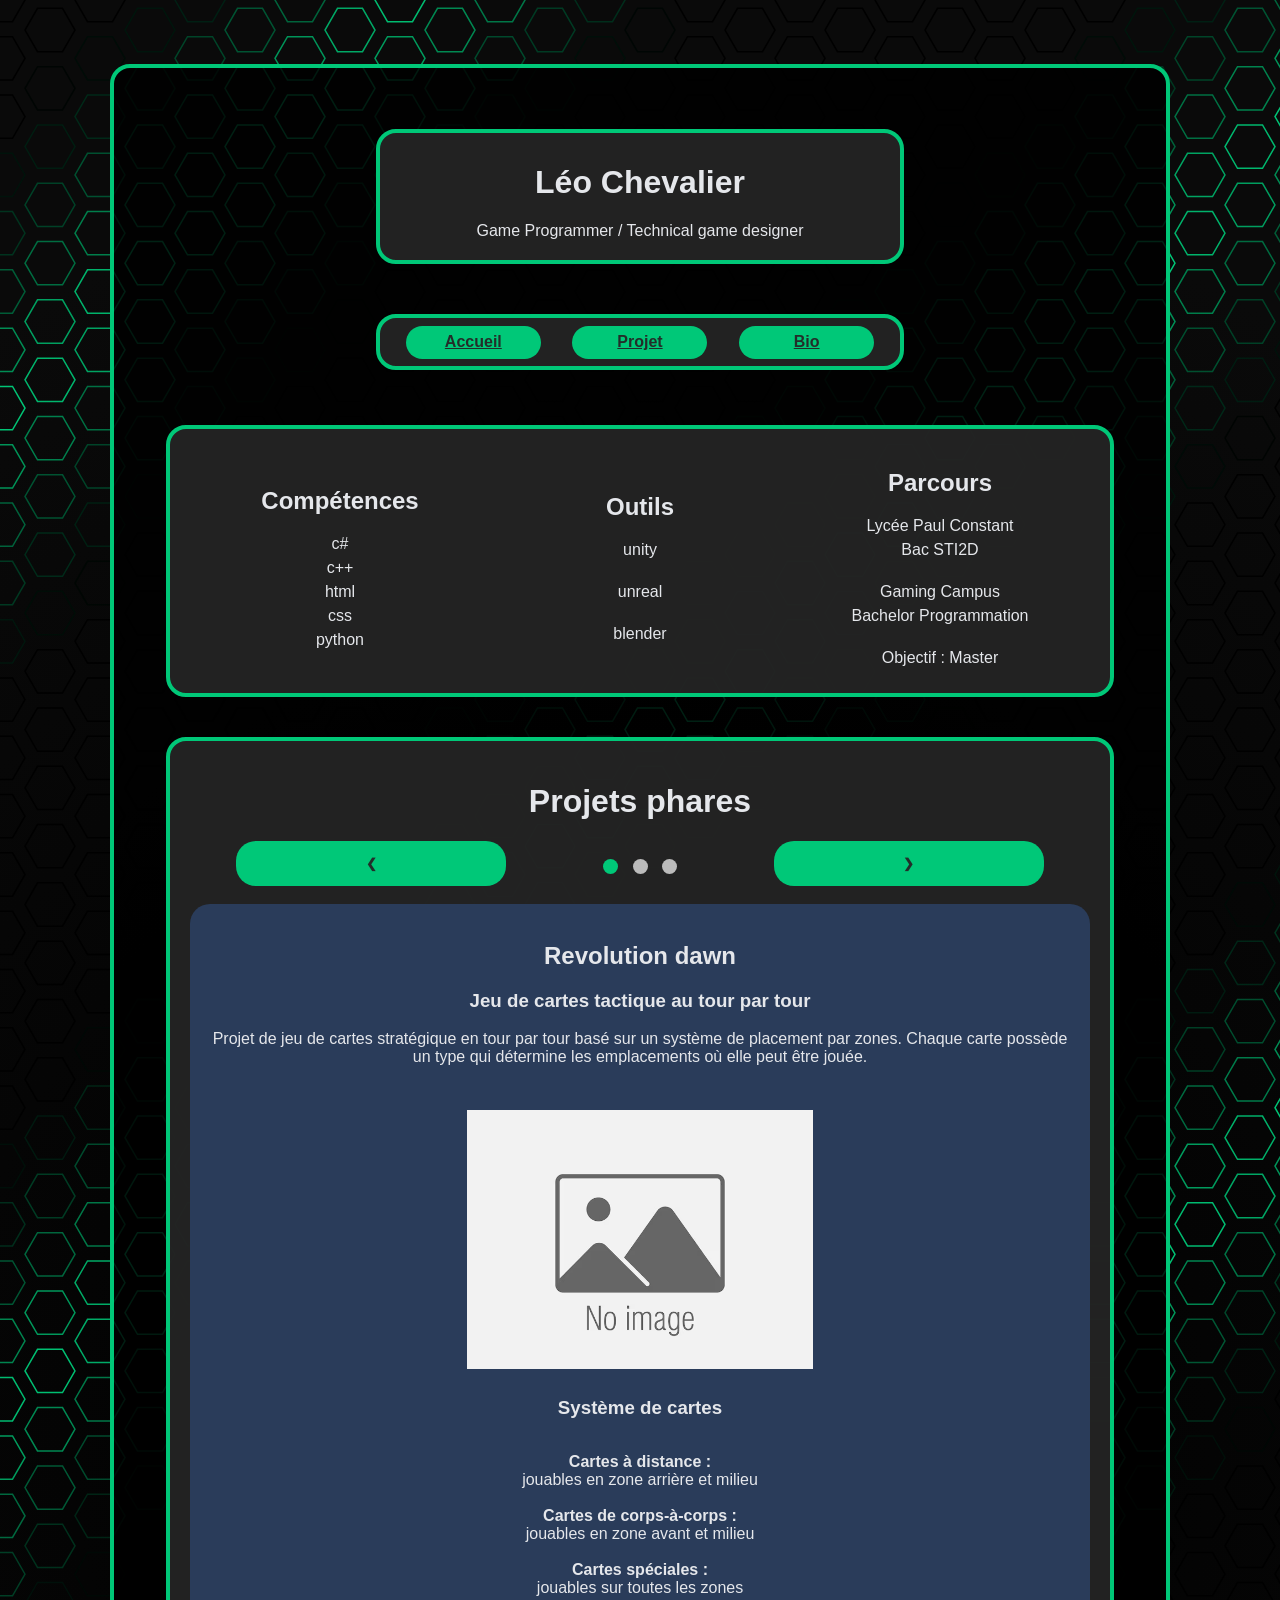
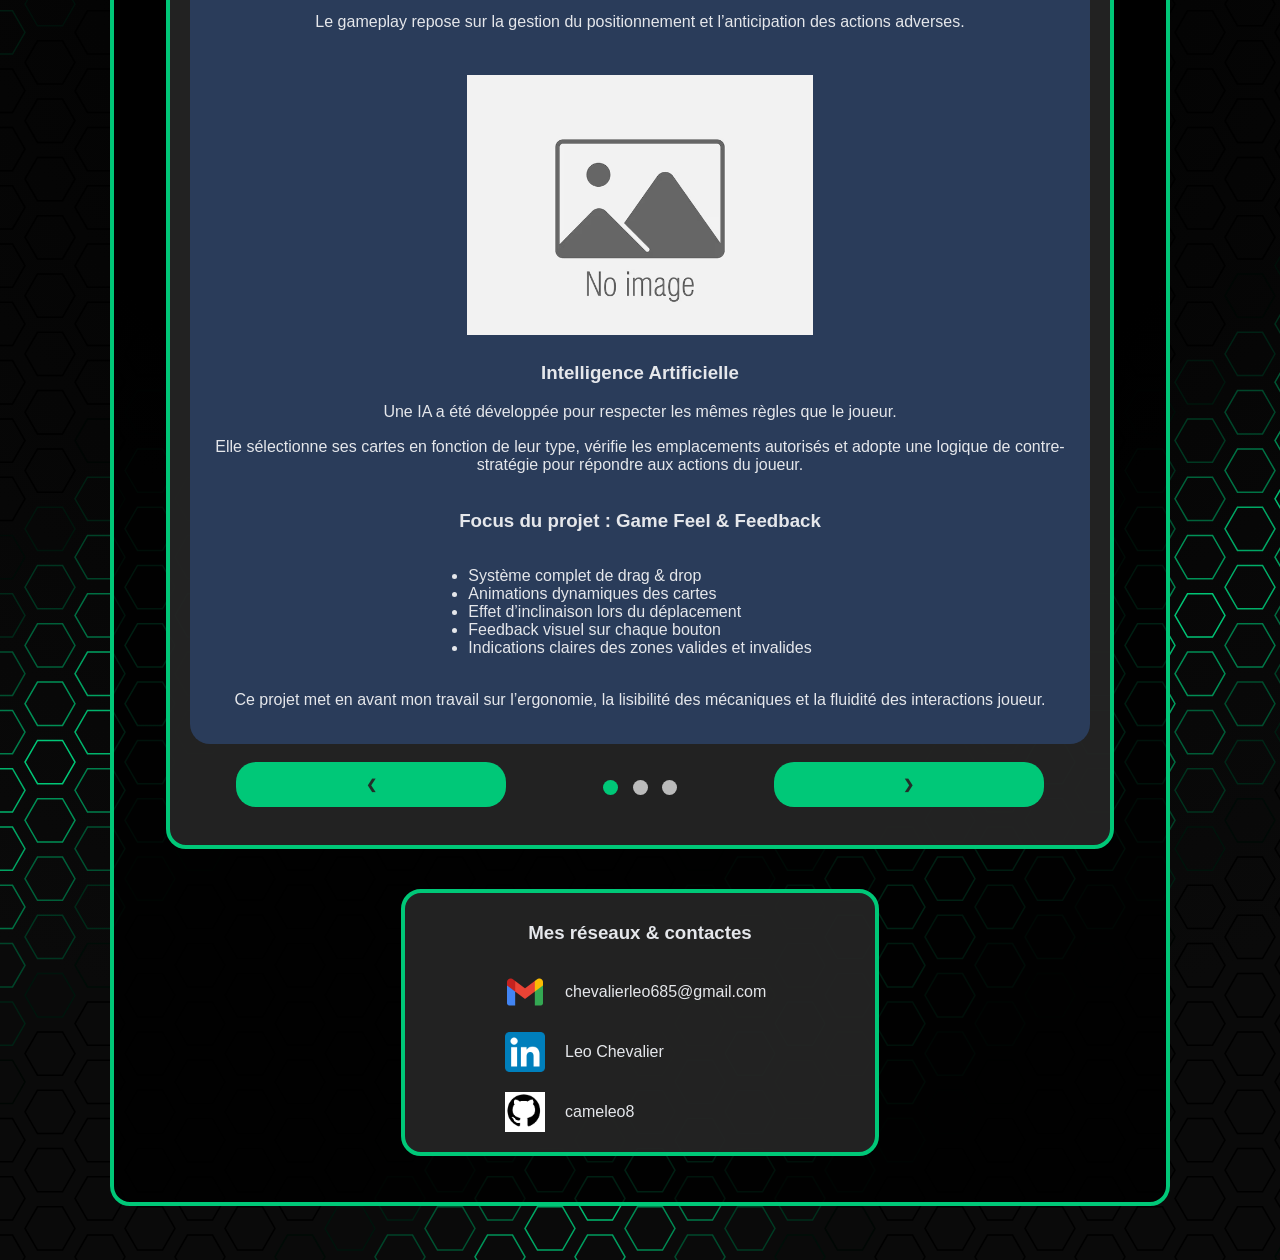
==== commit ddab0a9e: "up" ====
--- a/index.html
+++ b/index.html
@@ -3,6 +3,9 @@
     <title>Léo Chevalier | Game Programmer</title>
     <link rel="stylesheet" href="style.css">
     <meta name="viewport" content="width=device-width, initial-scale=1.0">
+    <style>
+        :root {--main-color: #00C878;}
+    </style>
 </head>
 <body>
     <canvas id="refletsCanvas"></canvas>
@@ -16,15 +19,50 @@
 
             <div class="second_block">
                 <div class="alignement_ligne">
-                    <a href="index.html" class="button_menu"><button class="trensparent">Accueille</button></a>
-                    <a href="page/projet.html" class="button_menu"><button class="trensparent">Projet</button></a>
-                    <a href="page/parcour.html" class="button_menu"><button class="trensparent">Bio</button></a>
+                    <a href="index.html" class="button_menu">Accueil</a>
+                    <a href="page/projet.html" class="button_menu">Projet</a>
+                    <a href="page/parcour.html" class="button_menu">Bio</a>
                 </div>
             </div>
 
         </header>
 
         <main>
+
+            <div class="block">
+                <div class="alignement_ligne">
+                    <div class="alignement_col">
+                        <h2>Compétences</h2>
+                        <p>c#</p>
+                        <p>c++</p>
+                        <p>html</p>
+                        <p>css</p>
+                        <p>python</p>
+                    </div>
+
+                    <div class="alignement_col">
+                        <h2>Outils</h2>
+                        <p>unity</p>
+                        <br>
+                        <p>unreal</p>
+                        <br>
+                        <p>blender</p>
+
+                    </div>
+
+                    <div class="alignement_col">
+                        <h2>Parcours</h2>
+                        <p>Lycée Paul Constant</p><p>Bac STI2D</p>
+                        <br>
+                        <p>Gaming Campus</p><p> Bachelor Programmation</p>
+                        <br>
+                        <p>Objectif : Master</p>
+                    </div>
+                </div>
+                
+            </div>
+
+
             <div class="block">   
                 <div class="carousel">
 
@@ -252,50 +290,17 @@
                     </div>
                     
                     <div class="cadre_bouton">
-                        <button class="prev">❮</button>
-
-                        <div class="dots">
-                            <span class="dot active"></span>
-                            <span class="dot"></span>
-                            <span class="dot"></span>
-                        </div>
-
-                        <button class="next">❯</button>
-                    </div>
-                </div>
-            </div>
-            
-            <div class="block">
-                <div class="alignement_ligne">
-                    <div class="alignement_col">
-                        <h2>Compétences</h2>
-                        <p>c#</p>
-                        <p>c++</p>
-                        <p>html</p>
-                        <p>css</p>
-                        <p>python</p>
-                    </div>
-
-                    <div class="alignement_col">
-                        <h2>Outils</h2>
-                        <p>unity</p>
-                        <br>
-                        <p>unreal</p>
-                        <br>
-                        <p>blender</p>
-
-                    </div>
-
-                    <div class="alignement_col">
-                        <h2>Parcours</h2>
-                        <p>Lycée Paul Constant</p><p>Bac STI2D</p>
-                        <br>
-                        <p>Gaming Campus</p><p> Bachelor Programmation</p>
-                        <br>
-                        <p>Objectif : Master</p>
-                    </div>
-                </div>
-                
+                        <button class="prevs">❮</button>
+
+                        <div class="dotss">
+                            <span class="dotb active"></span>
+                            <span class="dotb"></span>
+                            <span class="dotb"></span>
+                        </div>
+
+                        <button class="nexts">❯</button>
+                    </div>
+                </div>
             </div>
         </main>
         <footer>
@@ -306,7 +311,7 @@
                     <a href="mailto:chevalierleo685@gmail.com" class="cadre_logo">
                         <img src="ressource/logo mail.png" class="logo">
                     </a>
-                    <p>chevalierleo685@gmail.com</p>
+                    <p>chevalierleo685<span class="mail_break">@gmail.com</span></p>
                 </div>
 
                 <div class="contact_ligne">
--- a/style.css
+++ b/style.css
@@ -1,4 +1,6 @@
-
+:root {
+  --main-color: #00C878;
+}
 body {
   margin: 0;
   max-width: 100%;
@@ -44,7 +46,7 @@
   
   align-items: center;
   background: #000000d3;
-  border: 4px solid #00C878;
+  border: 4px solid  var(--main-color);
   border-radius: 20px;
   padding: 2%;
 }
@@ -98,9 +100,10 @@
     border: none;
     padding: 10px;
     cursor: pointer;
+    width: 30%;
 }
 .prev { 
-  background-color: #00C878;
+  background-color:  var(--main-color);
   color: #252525f1;
   border: solid, 5px;
   border-color: #00c87800;
@@ -116,13 +119,13 @@
 }
 .prev:hover{
   transform: scale(1.15);
-  box-shadow: 0 0 10px #00c878c0;
+  box-shadow: 0 0 10px  var(--main-color);
   background-color: #252525f1;
-  color: #00C878;
-  border-color: #00C878;
+  color: var(--main-color);
+  border-color: var(--main-color);
 }
 .next { 
-  background-color: #00C878;
+  background-color: var(--main-color);
   color: #252525f1;
   border: solid, 5px;
   border-color: #00c87800;
@@ -138,19 +141,78 @@
 }
 .next:hover{
   transform: scale(1.15);
-  box-shadow: 0 0 10px #00c878c0;
+  box-shadow: 0 0 10px  var(--main-color);
   background-color: #252525f1;
-  color: #00C878;
-  border-color: #00C878;
-}
+  color: var(--main-color);
+  border-color: var(--main-color);
+}
+
+
+
+
+.prevs { 
+  background-color: var(--main-color);
+  color: #252525f1;
+  border: solid, 5px;
+  border-color: #00c87800;
+  cursor: pointer;
+  border-radius: 20px;
+  font-weight: 900;
+
+  display: flex;
+  justify-content: center; 
+  align-items: center; 
+
+  transition: transform 0.3s ease, box-shadow 0.3s ease, background-color 0.3s ease, color 0.3s ease, border-color 0.3s ease;
+}
+.prevs:hover{
+  transform: scale(1.15);
+  box-shadow: 0 0 10px  var(--main-color);
+  background-color: #252525f1;
+  color: var(--main-color);
+  border-color: var(--main-color);
+}
+.nexts { 
+  background-color: var(--main-color);
+  color: #252525f1;
+  border: solid, 5px;
+  border-color: #00c87800;
+  cursor: pointer;
+  border-radius: 20px;
+  font-weight: 900;
+
+  display: flex;
+  justify-content: center; 
+  align-items: center; 
+
+  transition: transform 0.3s ease, box-shadow 0.3s ease, background-color 0.3s ease, color 0.3s ease, border-color 0.3s ease;
+}
+.nexts:hover{
+  transform: scale(1.15);
+  box-shadow: 0 0 10px  var(--main-color);
+  background-color: #252525f1;
+  color: var(--main-color);
+  border-color: var(--main-color);
+}
+
+
+
+
 p{
   margin: 0 0 2% 0;
   text-align: center;
 }
+ul{
+  padding: 0;
+}
 
 
 
 .dots {
+    text-align: center;
+    margin-top: 10px;
+}
+.dotss {
     text-align: center;
     margin-top: 10px;
 }
@@ -164,8 +226,34 @@
     cursor: pointer;
     transition: background-color 0.3s;
 }
+.dotb {
+    height: 15px;
+    width: 15px;
+    margin: 0 5px;
+    background-color: #bbb;
+    border-radius: 50%;
+    display: inline-block;
+    cursor: pointer;
+    transition: background-color 0.3s;
+}
+.dotc {
+    height: 15px;
+    width: 15px;
+    margin: 0 5px;
+    background-color: #bbb;
+    border-radius: 50%;
+    display: inline-block;
+    cursor: pointer;
+    transition: background-color 0.3s;
+}
 .dot.active {
-    background-color: #51ff00; 
+    background-color: #00C878; 
+}
+.dotb.active {
+    background-color: #00C878; 
+}
+.dotc.active {
+    background-color: #FF8C00; 
 }
 
 
@@ -177,7 +265,7 @@
   flex-flow: column;
   align-items: center;
   background: #252525f1;
-  border: 4px solid #00C878;
+  border: 4px solid var(--main-color);
   border-radius: 20px;
   padding: 2%;
 }
@@ -190,7 +278,7 @@
   align-items: center;
   justify-content: center;
   background: #252525f1;
-  border: 4px solid #00C878;
+  border: 4px solid var(--main-color);
   border-radius: 20px;
   padding: 2%;
 }
@@ -247,7 +335,7 @@
 .button_menu {
   width: 25%;
   height: 80%;
-  background-color: #00C878;
+  background-color: var(--main-color);
   color: #252525f1;
   border: solid, 5px;
   border-color: #00c87800;
@@ -264,10 +352,10 @@
 
 .button_menu:hover {
   transform: scale(1.15);
-  box-shadow: 0 0 10px #00c878c0;
+  box-shadow: 0 0 10px  var(--main-color);
   background-color: #252525f1;
-  color: #00C878;
-  border-color: #00C878;
+  color: var(--main-color);
+  border-color: var(--main-color);
 }
 .contact_ligne{
   width: 60%;
@@ -315,10 +403,92 @@
 }
 .trensparent:hover {
   transform: scale(1.15);
-  color: #00C878;
-}
-
-/* --- Ajustements pour les écrans mobiles --- */
+  color: var(--main-color);
+}
+.mail_break{
+  display: inline;
+}
+
+.projects_grid{
+  display:grid;
+  grid-template-columns:1fr 1fr;
+  gap:20px;
+  width:100%;
+  align-items:start;
+  justify-items: center;
+}
+
+/* carte projet */
+.project_card{
+  background:#2a3c5a;
+  padding:15px;
+  border-radius:15px;
+  cursor:pointer;
+  text-align:center;
+
+  transform-origin:center;
+  will-change:transform;
+
+  transition:
+  transform 0.45s cubic-bezier(.22,.61,.36,1),
+  box-shadow 0.45s cubic-bezier(.22,.61,.36,1),
+  grid-column 0.35s cubic-bezier(.22,.61,.36,1),
+  background-color 0.3s ease;
+}
+
+/* image projet */
+.project_card img{
+  width:100%;
+  border-radius:10px;
+
+  transition:
+  transform 0.45s cubic-bezier(.22,.61,.36,1),
+  filter 0.35s ease;
+}
+
+/* hover */
+.project_card:hover{
+  transform:scale(1.05);
+  box-shadow:0 12px 30px rgba(0,0,0,0.35);
+}
+
+.project_card:hover img{
+  transform:scale(1.04);
+  filter:brightness(1.05);
+}
+
+/* projet ouvert */
+.project_card.active{
+  grid-column:1 / span 2;
+  transform:scale(1.03);
+  width: 85%;
+  margin: 0 0 2% 0;
+}
+
+/* détails cachés */
+.project_details{
+  max-height:0;
+  opacity:0;
+  overflow:hidden;
+
+  transform:translateY(-10px);
+
+  transition:
+  max-height 0.55s cubic-bezier(.22,.61,.36,1),
+  opacity 0.35s ease,
+  transform 0.35s ease,
+  margin-top 0.35s ease;
+}
+
+/* détails visibles */
+.project_card.active .project_details{
+  max-height:400px;
+  opacity:1;
+  transform:translateY(0);
+  margin-top:12px;
+}
+
+
 @media (max-width: 768px) {
 
   /* Texte plus gros et plus lisible sur téléphone */
@@ -332,6 +502,7 @@
 
   h3 {
     font-size: 15px;
+    text-align: center;
   }
 
   p, li {
@@ -356,10 +527,18 @@
     padding: 10px 0;
     width: 45%;
     height: 10%;
-    justify-content: center;
-    align-items: center;
-  }
-  .prev, .next{
+
+    display: flex;
+    justify-content: center; 
+    align-items: center; 
+  }
+  .trensparent{
+    
+    display: flex;
+    justify-content: center; 
+    align-items: center; 
+  }
+  .prev, .next,.prevs, .nexts{
     
     font-size: 12px;
     padding: 10px 0;
@@ -375,4 +554,15 @@
     flex-flow: column;
     align-items: center;
   }
+  .mail_break{
+    display: block;
+  }
+  .contact_ligne{
+    width: 100%;
+    justify-content: flex-start;
+  }
+
+  .cadre_logo{
+    min-width: 40px;
+  }
 }
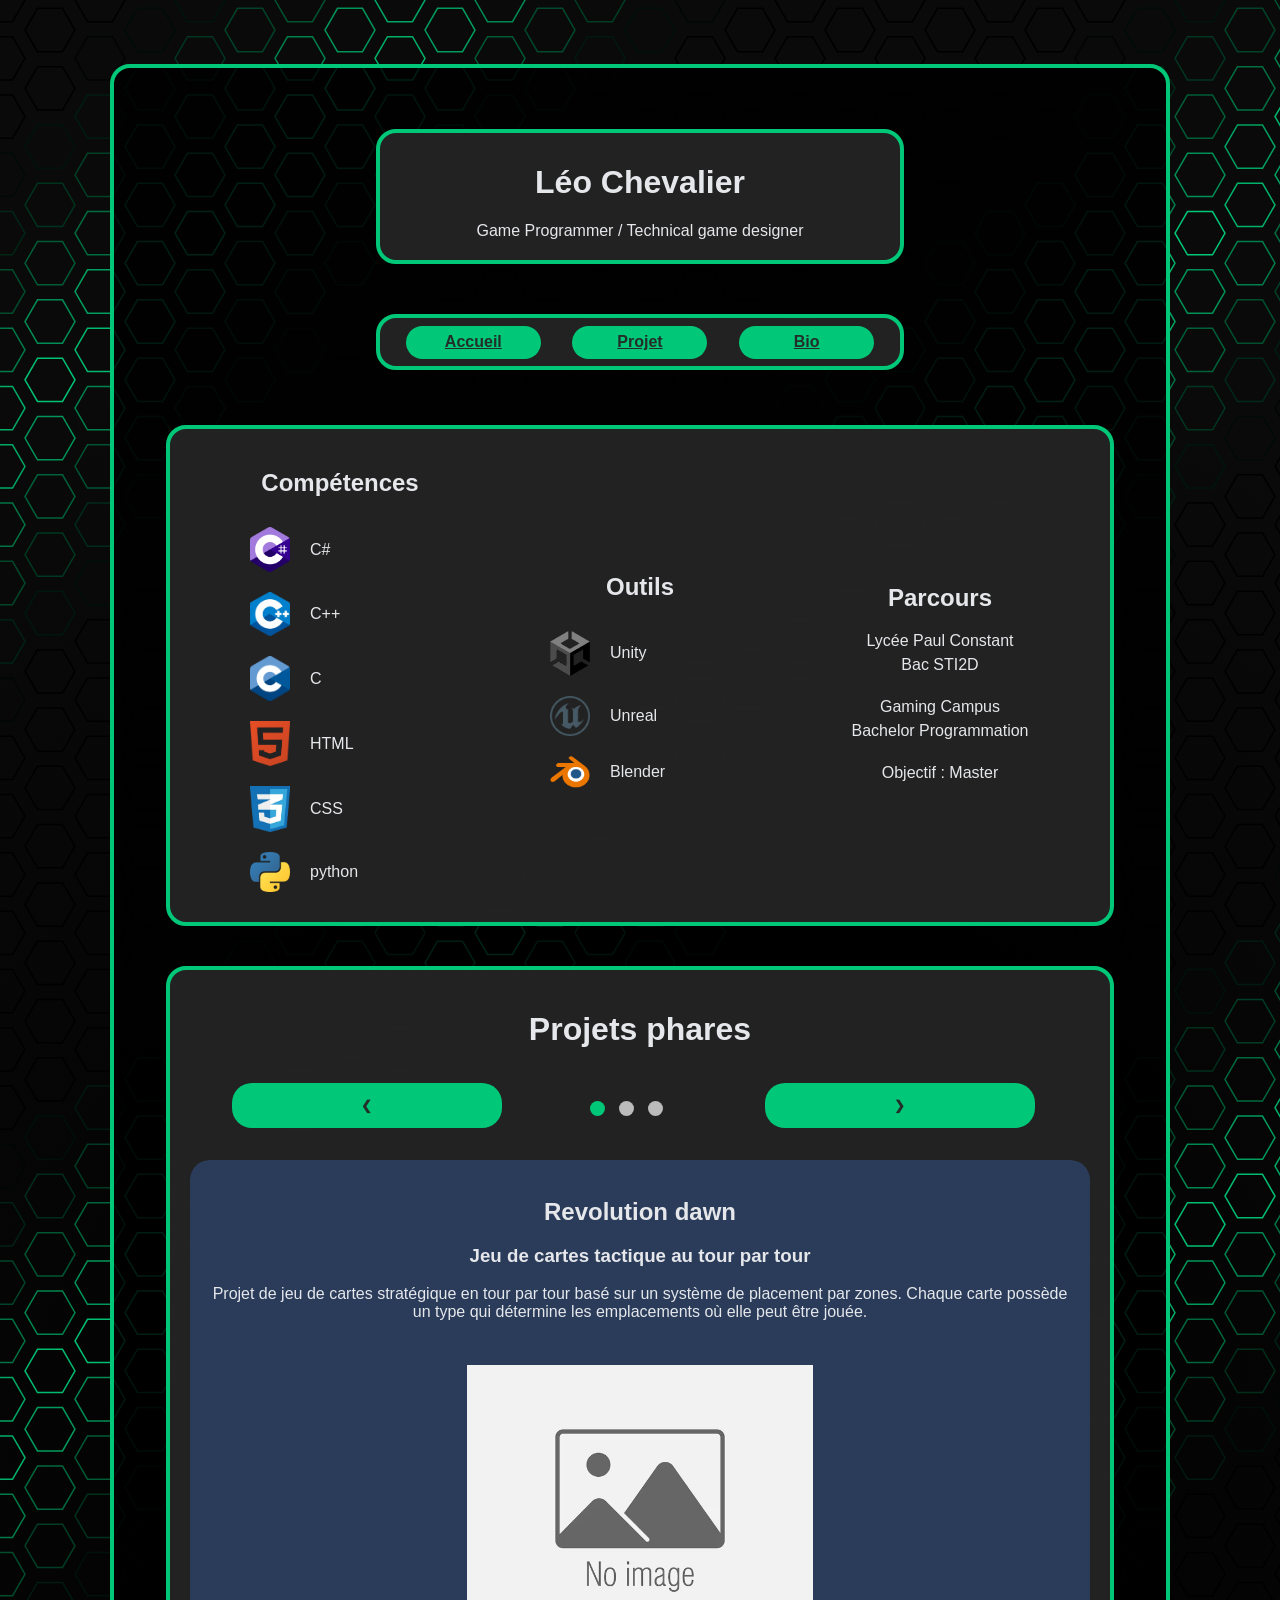
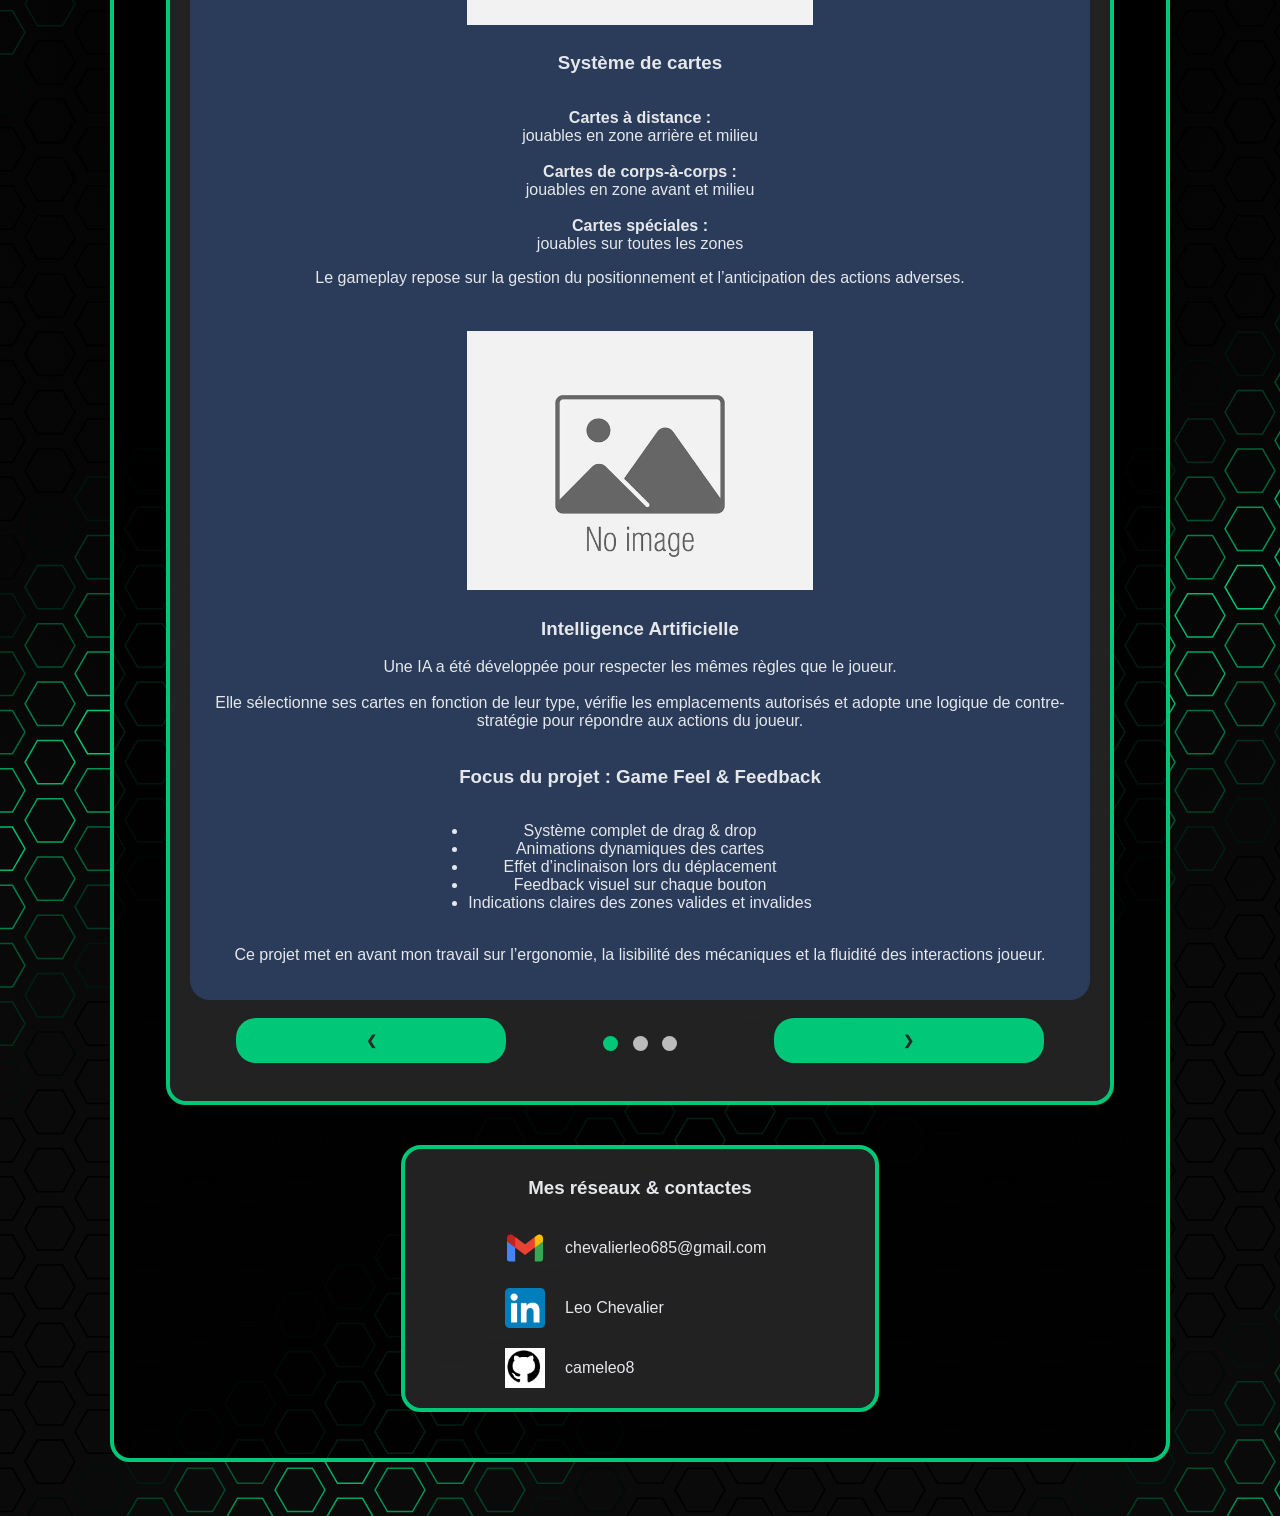
==== commit d036f872: "update" ====
--- a/index.html
+++ b/index.html
@@ -33,20 +33,44 @@
                 <div class="alignement_ligne">
                     <div class="alignement_col">
                         <h2>Compétences</h2>
-                        <p>c#</p>
-                        <p>c++</p>
-                        <p>html</p>
-                        <p>css</p>
-                        <p>python</p>
+                        <div class="contact_ligne">
+                            <div class="cadre_logo"><img src="ressource/logo c sh.png" class="logo"></div>
+                            <p>C#</p>
+                        </div>
+                        <div class="contact_ligne">
+                            <div class="cadre_logo"><img src="ressource/logo c++.png" class="logo"></div>
+                            <p>C++</p>
+                        </div>
+                        <div class="contact_ligne">
+                            <div class="cadre_logo"><img src="ressource/logo c.png" class="logo"></div>
+                            <p>C</p>
+                        </div>
+                        <div class="contact_ligne">
+                            <div class="cadre_logo"><img src="ressource/logo html.png" class="logo"></div>
+                            <p>HTML</p>
+                        </div>
+                        <div class="contact_ligne">
+                            <div class="cadre_logo"><img src="ressource/logo css (2).png" class="logo"></div>
+                            <p>CSS</p>
+                        </div>
+                        <div class="contact_ligne">
+                            <div class="cadre_logo"><img src="ressource/logo python.png" class="logo"></div>
+                            <p>python</p>
+                        </div>
                     </div>
 
                     <div class="alignement_col">
                         <h2>Outils</h2>
-                        <p>unity</p>
-                        <br>
-                        <p>unreal</p>
-                        <br>
-                        <p>blender</p>
+                        <div class="contact_ligne">
+                            <div class="cadre_logo"><img src="ressource/logo unity.png" class="logo"></div>
+                            <p>Unity</p>
+                        </div><div class="contact_ligne">
+                            <div class="cadre_logo"><img src="ressource/logo unreal.png" class="logo"></div>
+                            <p>Unreal</p>
+                        </div><div class="contact_ligne">
+                            <div class="cadre_logo"><img src="ressource/logo blender.png" class="logo"></div>
+                            <p>Blender</p>
+                        </div>
 
                     </div>
 
@@ -211,68 +235,48 @@
                         </div>
 
                         <div class="slide">
-                            <div class="project" >
-                                <h2>Revolution dawn</h2>
+                            <div class="project">
+                                <h2>Moteur custom</h2>
                                 <div class="blockProjet">
-                                        <h3 class="text">Jeu de cartes tactique au tour par tour</h3>
-                                            <br>
-
-                                            <p>
-                                                Projet de jeu de cartes stratégique en tour par tour basé sur un système de placement par zones.
-                                            </p>
-                                            <p>
-                                                Chaque carte possède un type qui détermine les emplacements où elle peut être jouée.
-                                            </p>
-                                            <br>
-
-
-                                            <img src="ressource/img.png" alt="image de representation du projet" class="img_pres">
-
-
-                                            <h3>Système de cartes</h3>
-                                            <ul>
-                                                <li class="text"><strong>Cartes à distance :<br></strong> jouables en zone arrière et milieu</li>
-                                                <br>
-                                                <li class="text"><strong>Cartes de corps-à-corps :<br></strong> jouables en zone avant et milieu</li>
-                                                <br>
-                                                <li class="text"><strong>Cartes spéciales :<br></strong> jouables sur toutes les zones</li>
-                                            </ul>
-
-                                            <p >
-                                                Le gameplay repose sur la gestion du positionnement et l’anticipation des actions adverses.
-                                            </p>
-                                            <br>
-
-
-                                            <img src="ressource/img.png" alt="image de representation du projet" class="img_pres">
-
-
-                                            <h3>Intelligence Artificielle</h3>
-                                            <p>
-                                                Une IA a été développée pour respecter les mêmes règles que le joueur. 
-                                            </p>
-                                            <p>
-                                                Elle sélectionne ses cartes en fonction de leur type, vérifie les emplacements autorisés 
-                                            </p>
-                                            <p>
-                                                et adopte une logique de contre-stratégie pour répondre aux actions du joueur.
-                                            </p>
-
-                                            <h3>Focus du projet : Game Feel & Feedback</h3>
-                                            <ul>
-                                                <li>Système complet de drag & drop</li>
-                                                <li>Animations dynamiques des cartes</li>
-                                                <li>Effet d’inclinaison lors du déplacement</li>
-                                                <li>Feedback visuel sur chaque bouton</li>
-                                                <li>Indications claires des zones valides et invalides</li>
-                                            </ul>
-                                            <br>
-                                            <p>
-                                                Ce projet met en avant mon travail sur l’ergonomie, 
-                                            </p>
-                                            <p>
-                                                la lisibilité des mécaniques et la fluidité des interactions joueur.
-                                            </p>
+                                    <h3 class="text">Démo technique sur un moteur custom</h3>
+                                    <br>
+
+                                    <p>
+                                        Réalisation d'une démo mettant en scène un petit parcours sur un moteur custom.
+                                    </p>
+                                    <p>
+                                        Le parcours inclut différentes plateformes avec des propriétés variées : plateformes cassantes, rebondissantes, dangereuses, miniatures et classiques.
+                                    </p>
+                                    <p>
+                                        Le personnage peut se déplacer, sauter, effectuer un double saut et s’accroupir.
+                                    </p>
+                                    <br>
+
+                                    <img src="ressource/cap custom engine 1.png" alt="image de representation du projet" class="img_pres">
+
+                                    <h3>Animation du personnage</h3>
+                                    <p>
+                                        J’ai été le seul à créer des animations sur le moteur, qui ne dispose pas d’outil d’animation intégré.
+                                    </p>
+                                    <p>
+                                        Les animations sont simples mais fonctionnelles : mouvements des bras lors de la marche, bras levés pendant les sauts, etc., pour rendre le personnage plus vivant et interactif.
+                                    </p>
+                                    <img src="ressource/cap custom engine 2.png" alt="image de representation du projet" class="img_pres">
+                                    <br>
+
+                                    <h3>Focus du projet : Découverte et amélioration</h3>
+                                    <ul>
+                                        <li>Réaliser une démo technique jouable</li>
+                                        <li>Mettre le moteur à l’épreuve et faire remonter les bugs</li>
+                                        <li>Apprendre à utiliser un moteur custom</li>
+                                        <li>Identifier les manques et proposer des améliorations (gravité, plateformes…)</li>
+                                        <li>Collaborer avec les développeurs pour adapter le moteur aux besoins du projet</li>
+                                    </ul>
+                                    <br>
+
+                                    <p>
+                                        Ce projet met en avant mon travail sur le gameplay, le game feel et les interactions du joueur avec l’environnement.
+                                    </p>
                                 </div>
                             </div>
                         </div>
--- a/style.css
+++ b/style.css
@@ -132,6 +132,7 @@
   cursor: pointer;
   border-radius: 20px;
   font-weight: 900;
+  margin: 1.5%;
 
   display: flex;
   justify-content: center; 
@@ -204,6 +205,7 @@
 }
 ul{
   padding: 0;
+  text-align: center;
 }
 
 
@@ -305,6 +307,7 @@
   flex-flow: column;
   align-items: center;
   justify-content: space-around;
+  justify-items: center;
 }
 .alignement_col_logo{
   width: 35%;
@@ -365,10 +368,13 @@
   margin: 10px 0;
 }
 
+
 .cadre_logo{
   width: 40px;
   display: flex;
   justify-content: center;
+  justify-items: center;
+  align-items: center;
 }
 
 .logo{
@@ -488,6 +494,14 @@
   margin-top:12px;
 }
 
+.logoLine{
+  display: flex;
+  flex-flow: row;
+  width: 60%;
+  align-items: center;
+  gap: 20px;
+  margin: 10px 0;
+}
 
 @media (max-width: 768px) {
 
@@ -559,10 +573,15 @@
   }
   .contact_ligne{
     width: 100%;
-    justify-content: flex-start;
+    display: flex;
+    align-items: center;
+    justify-content: center;
   }
 
   .cadre_logo{
     min-width: 40px;
   }
+  .logo{
+    width: 80%;
+  }
 }
